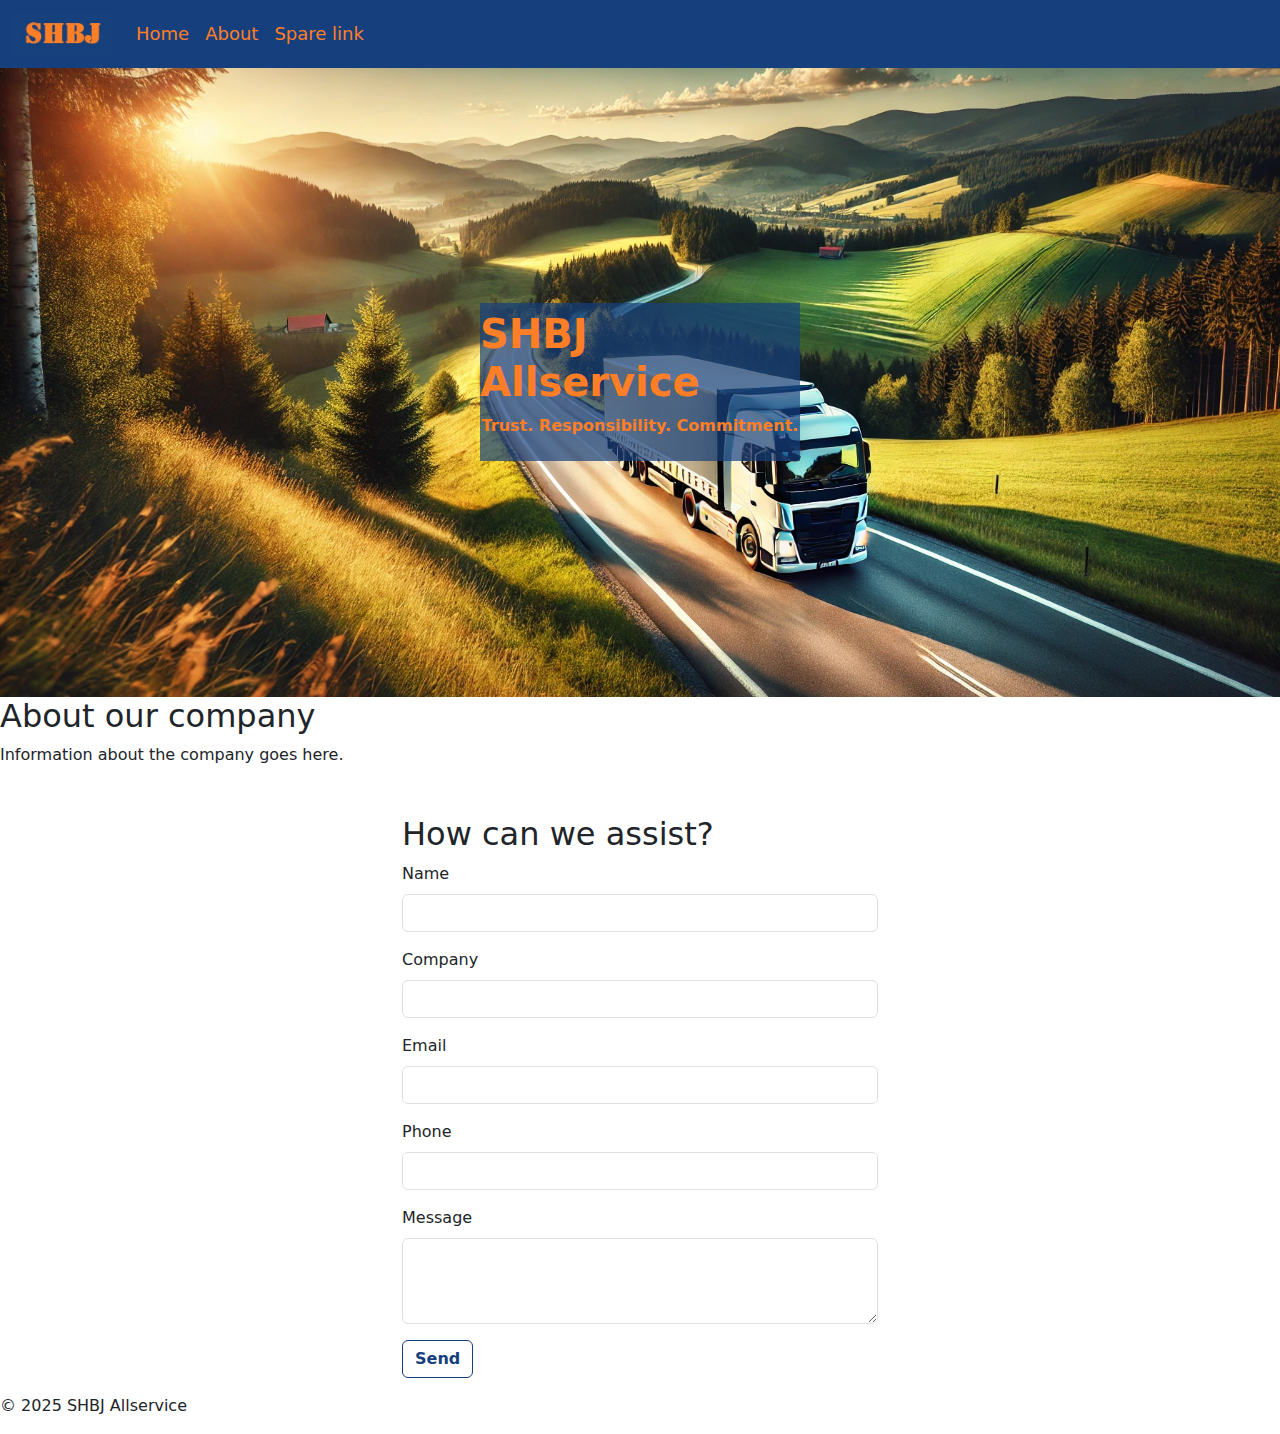
==== index.html @ b032efe3 "add more styling to navbar and make it slightly smaller, try out a background picture for header" ====
<!DOCTYPE html>
<html lang="en">

<head>
    <meta charset="UTF-8">
    <meta name="viewport" content="width=device-width, initial-scale=1.0">
    <title>SHBJs Alltjänst</title>
    <meta name="description" content="SHBJ Allservice, provides staffing solutions for your business">

    <!-- Custom favicon from favicon.io-->
    <link rel="apple-touch-icon" sizes="180x180" href="assets/images/apple-touch-icon.png">
    <link rel="icon" type="image/png" sizes="32x32" href="/assets/images/favicon-32x32.png">
    <link rel="icon" type="image/png" sizes="16x16" href="/assets/images/favicon-16x16.png">

    <!--Bootstrap link-->
    <link href="https://cdn.jsdelivr.net/npm/bootstrap@5.3.3/dist/css/bootstrap.min.css" rel="stylesheet"
        integrity="sha384-QWTKZyjpPEjISv5WaRU9OFeRpok6YctnYmDr5pNlyT2bRjXh0JMhjY6hW+ALEwIH" crossorigin="anonymous">

    <!--Stylesheet link-->
    <link rel="stylesheet" href="assets/css/style.css">
</head>

<body>
    <!--Page navigation-->
    <nav class="navbar navbar-expand-lg fixed-top">
        <div class="container-fluid">
            <a class="navbar-brand" href="index.html"><img src="assets/images/navbar-logo.jpg" alt="SHBJ logo" class="logo"></a>
            <button class="navbar-toggler" type="button" data-bs-toggle="collapse"
                data-bs-target="#navbarSupportedContent" aria-controls="navbarSupportedContent" aria-expanded="false"
                aria-label="Toggle navigation">
                <span class="navbar-toggler-icon"></span>
            </button>
            <div class="collapse navbar-collapse" id="navbarSupportedContent">
                <ul class="navbar-nav me-auto mb-2 mb-lg-0">
                    <li class="nav-item">
                        <a class="nav-link" href="#">Home</a>
                    </li>
                    <li class="nav-item">
                        <a class="nav-link" href="#about">About</a>
                    </li>
                    <li class="nav-item">
                        <a class="nav-link" href="#">Spare link</a>
                    </li>
                </ul>
            </div>
        </div>
    </nav>

    <!--Header-->
    <header>
        <div class="header">
            <!-- Name and slogan -->
            <h1>SHBJ Allservice</h1>
            <p>Trust. Responsibility. Commitment.</p> 
        </div>
    </header>
    <main>
        <section id="about">
            <h2>About our company</h2>
            <p>Information about the company goes here.</p>
        </section>
    </main>

    <!-- Formulär -->
    <div class="container mt-5 contact-form">
        <h2>How can we assist?</h2>
        <form id="contactForm">
            <div class="mb-3">
                <label for="name" class="form-label">Name</label>
                <input type="text" class="form-control" id="name" required>
            </div>
            <div class="mb-3">
                <label for="company" class="form-label">Company</label>
                <input type="text" class="form-control" id="company" required>
            </div>
            <div class="mb-3">
                <label for="email" class="form-label">Email</label>
                <input type="email" class="form-control" id="email" required>
            </div>
            <div class="mb-3">
                <label for="phone" class="form-label">Phone</label>
                <input type="number" class="form-control" id="phone" required>
            </div>
            <div class="mb-3">
                <label for="message" class="form-label">Message</label>
                <textarea class="form-control" id="message" rows="3" required></textarea>
            </div>
            <button type="submit" class="btn btn-success">Send</button>
        </form>
    </div>

    <footer>
        <p>&copy; 2025 SHBJ Allservice</p>
    </footer>

    <!-- Bootstrap Modal (Placed before bootstrap javascript to ensure correct function) -->
    <div class="modal fade" id="successModal" tabindex="-1" aria-labelledby="successModalLabel" aria-hidden="true">
        <div class="modal-dialog">
            <div class="modal-content">
                <div class="modal-header">
                    <h5 class="modal-title" id="successModalLabel">Thank you for your message!</h5>
                    <button type="button" class="btn-close" data-bs-dismiss="modal" aria-label="Stäng"></button>
                </div>
                <div class="modal-body">
                    We will get back to you as soon as possible.
                </div>
                <div class="modal-footer">
                    <button type="button" class="btn btn-primary" data-bs-dismiss="modal">Close</button>
                </div>
            </div>
        </div>
    </div>

    <!-- Bootstrap JavaScript-->
    <script src="https://cdn.jsdelivr.net/npm/bootstrap@5.3.3/dist/js/bootstrap.bundle.min.js"
        integrity="sha384-YvpcrYf0tY3lHB60NNkmXc5s9fDVZLESaAA55NDzOxhy9GkcIdslK1eN7N6jIeHz"
        crossorigin="anonymous"></script>

    <!-- Custom JavaScript by a friend (to show modal after the form submit button has been pressed) -->
    <script>
        document.getElementById("contactForm").addEventListener("submit", function (event) {
            event.preventDefault(); // to stop form standard procedure

            // Show Bootstrap-modal
            var successModal = new bootstrap.Modal(document.getElementById('successModal'));
            successModal.show();

            // clear form 
            this.reset();
        });
    </script>

    <!-- JavaScript code to ensure the Bootstrap mobile navbar collapses when navigating to in-page links, taken from the Boardwalk games course material -->
    <script>
        document
            .querySelectorAll(".navbar-collapse .nav-link")
            .forEach((link) => {
                link.addEventListener("click", function (e) {
                    let section = document.querySelector(e.target.getAttribute("href"));
                    if (section) {
                        e.preventDefault(); // Prevent default anchor click behavior
                        let navbarHeight = document.querySelector(".navbar-toggler").offsetHeight;
                        window.scroll({
                            top: section.offsetTop - navbarHeight, // Adjust for navbar height
                            behavior: "smooth",
                        });
                        document
                            .querySelector(".navbar-collapse")
                            .classList.remove("show"); // Collapse navbar
                    }
                });
            });
    </script>


</body>

</html>
---- assets/css/style.css ----
/* Colors to use throughout the project 

rgba(22,64,125,1) Blue
rgba(255,126,38,1) Orange

/* Global styles */

body {
    padding-top: 67px
}

/* Navbar style */

.navbar {
    background-color: rgba(22,64,125, 1);
}

.nav-item a {
    color: rgba(255, 126, 38, 1);
    font-size: large;
}

.navbar .logo {
    width: 100px;
}

button {
    color: rgba(255, 126, 38, 1);
}

/* Header */

header {
    background-image: url(../images/truck-riding-along-road.webp);
    background-size: cover;
    background-position: center;
    background-repeat: no-repeat;
    height:70vh;
    width: 100%;
    display: flex;
    justify-content: center;
    align-items: center;
}

.header {
    background-color: rgba(22,64,125, 0.7);
    min-width: 300px;
    width: 25%;
    height: 25%;
    display:flex;
    justify-content: center;
    align-items: center;
    flex-direction: column;
}

.header h1, .header p {
    color: rgb(255, 126, 38);
    font-weight: bold;
}
 

/* Form styles */

.contact-form {
    max-width: 500px;
    padding-bottom: 1rem;
}

.btn {
    background-color: transparent;
    border-color: rgba(22,64,125,255);
    color: rgba(22,64,125,255);
    font-weight: bold;
}

.btn:hover {
    background-color: rgb(22,64,125);
    color: rgb(255,126,38);
}
/* Footer styles */
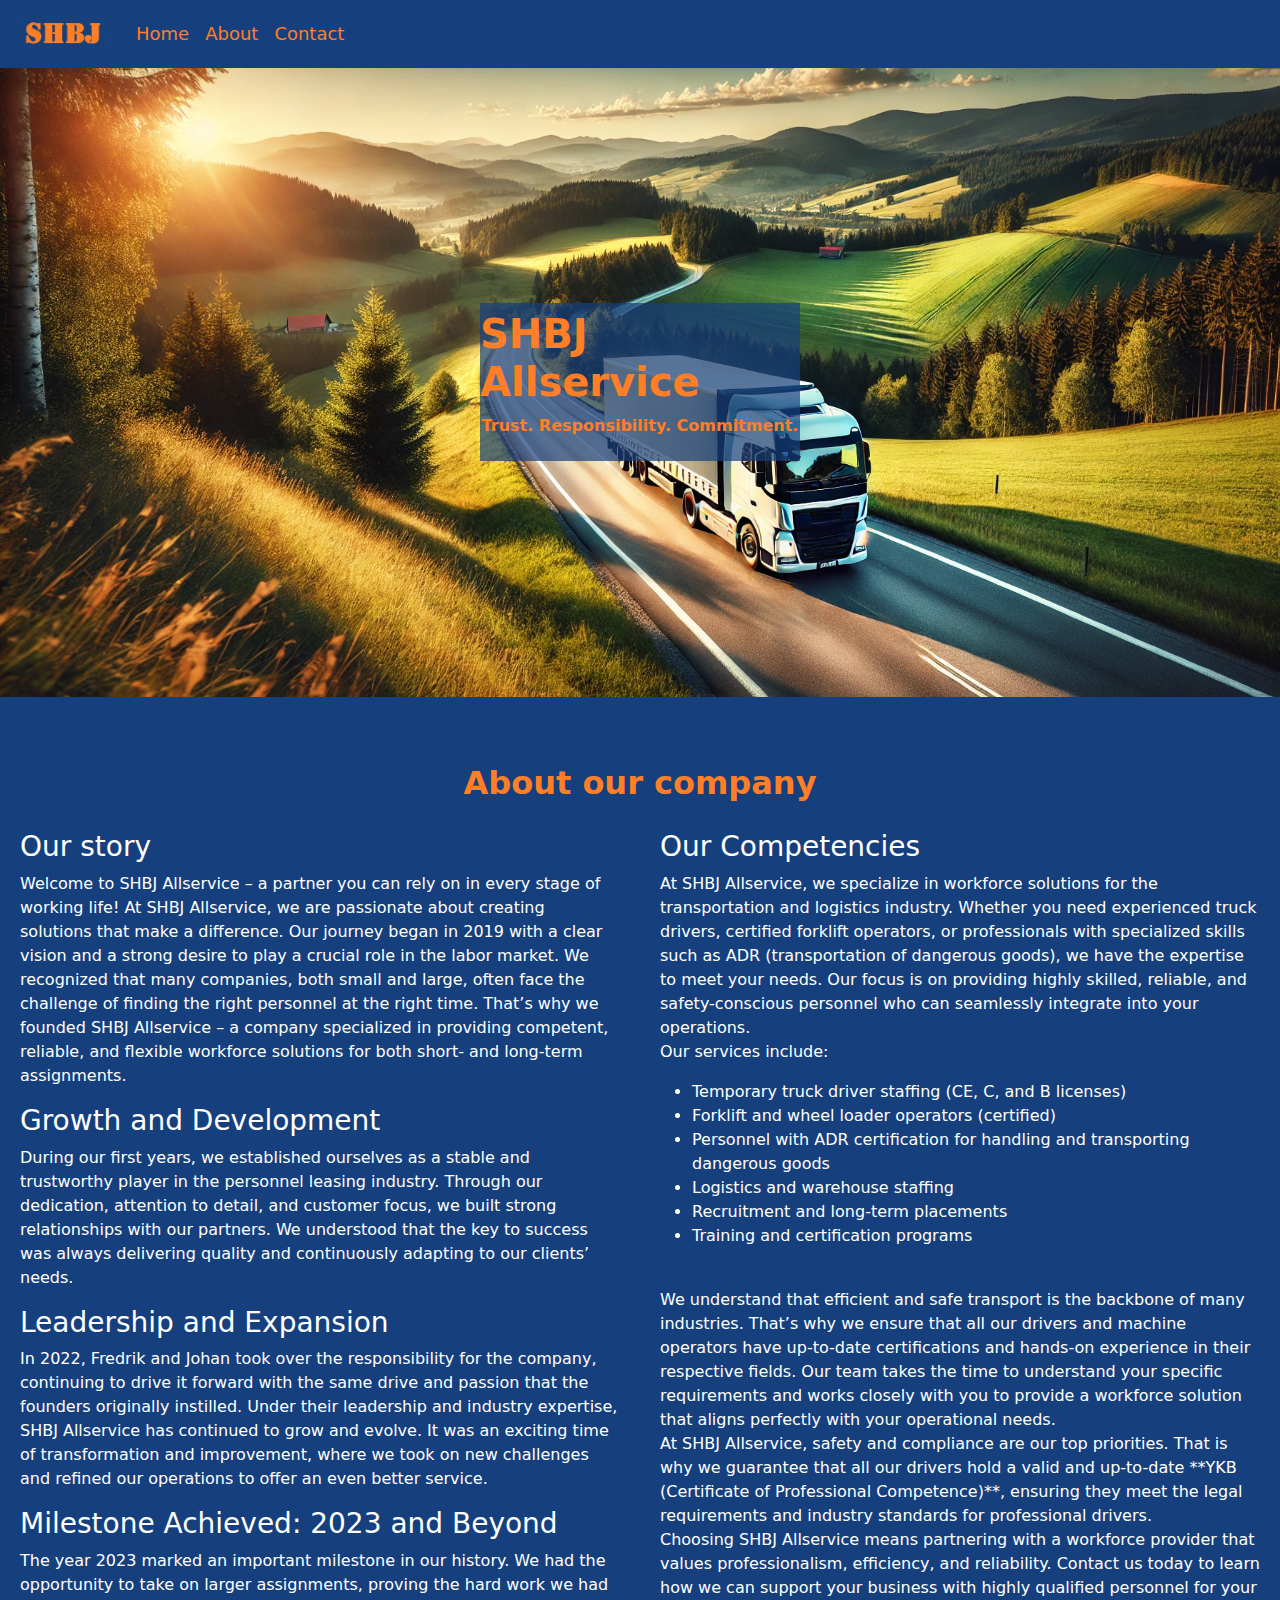
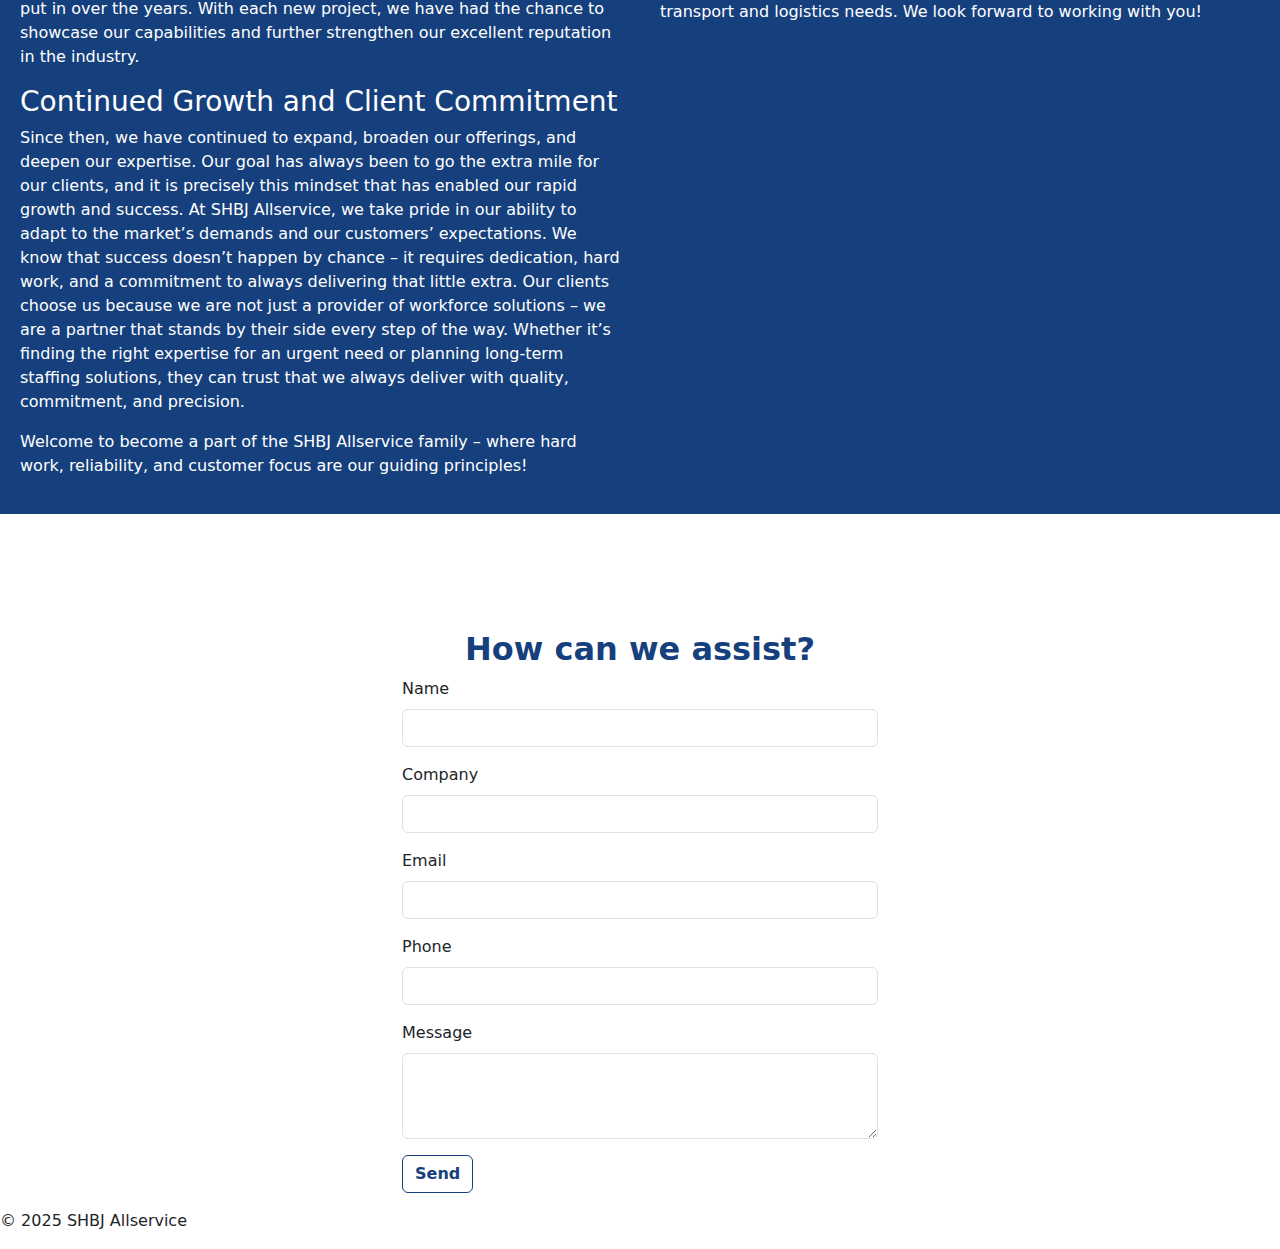
==== commit 5c8bf46d: "Add About-section with Competencies + css styling" ====
--- a/index.html
+++ b/index.html
@@ -4,7 +4,7 @@
 <head>
     <meta charset="UTF-8">
     <meta name="viewport" content="width=device-width, initial-scale=1.0">
-    <title>SHBJs Alltjänst</title>
+    <title>SHBJ Allservice</title>
     <meta name="description" content="SHBJ Allservice, provides staffing solutions for your business">
 
     <!-- Custom favicon from favicon.io-->
@@ -22,9 +22,10 @@
 
 <body>
     <!--Page navigation-->
-    <nav class="navbar navbar-expand-lg fixed-top">
+    <nav class="navbar navbar-expand-lg fixed-top" data-bs-theme="dark">
         <div class="container-fluid">
-            <a class="navbar-brand" href="index.html"><img src="assets/images/navbar-logo.jpg" alt="SHBJ logo" class="logo"></a>
+            <a class="navbar-brand" href="index.html"><img src="assets/images/navbar-logo.jpg" alt="SHBJ logo"
+                    class="logo"></a>
             <button class="navbar-toggler" type="button" data-bs-toggle="collapse"
                 data-bs-target="#navbarSupportedContent" aria-controls="navbarSupportedContent" aria-expanded="false"
                 aria-label="Toggle navigation">
@@ -39,7 +40,7 @@
                         <a class="nav-link" href="#about">About</a>
                     </li>
                     <li class="nav-item">
-                        <a class="nav-link" href="#">Spare link</a>
+                        <a class="nav-link" href="#contact">Contact</a>
                     </li>
                 </ul>
             </div>
@@ -51,44 +52,124 @@
         <div class="header">
             <!-- Name and slogan -->
             <h1>SHBJ Allservice</h1>
-            <p>Trust. Responsibility. Commitment.</p> 
+            <p>Trust. Responsibility. Commitment.</p>
         </div>
     </header>
     <main>
-        <section id="about">
+        <section id="about" class="about-section">
             <h2>About our company</h2>
-            <p>Information about the company goes here.</p>
+            <div class="about-text-box">
+                <h3>Our story</h3>
+                <p>Welcome to SHBJ Allservice – a partner you can rely on in every stage of working life!
+                    At SHBJ Allservice, we are passionate about creating solutions that make a difference. Our journey
+                    began in 2019 with a clear vision and a strong desire to play a crucial role in the labor market. We
+                    recognized that many companies, both small and large, often face the challenge of finding the right
+                    personnel at the right time. That’s why we founded SHBJ Allservice – a company specialized in
+                    providing competent, reliable, and flexible workforce solutions for both short- and long-term
+                    assignments.
+                </p>
+                <h3>Growth and Development</h3>
+                <p>During our first years, we established ourselves as a stable and trustworthy player in the personnel
+                    leasing industry. Through our dedication, attention to detail, and customer focus, we built strong
+                    relationships with our partners. We understood that the key to success was always delivering quality
+                    and continuously adapting to our clients’ needs.
+                </p>
+                <h3>Leadership and Expansion</h3>
+                <p>In 2022, Fredrik and Johan took over the responsibility for the company, continuing to drive it
+                    forward with the same drive and passion that the founders originally instilled. Under their
+                    leadership and industry expertise, SHBJ Allservice has continued to grow and evolve. It was an
+                    exciting time of transformation and improvement, where we took on new challenges and refined our
+                    operations to offer an even better service.
+                </p>
+                <h3>Milestone Achieved: 2023 and Beyond</h3>
+                <p> The year 2023 marked an important milestone in our history. We had the opportunity to take on larger
+                    assignments, proving the hard work we had put in over the years. With each new project, we have had
+                    the chance to showcase our capabilities and further strengthen our excellent reputation in the
+                    industry.
+                </p>
+                <h3>Continued Growth and Client Commitment</h3>
+                <p>Since then, we have continued to expand, broaden our offerings, and deepen our expertise. Our goal
+                    has always been to go the extra mile for our clients, and it is precisely this mindset that has
+                    enabled our rapid growth and success. At SHBJ Allservice, we take pride in our ability to adapt to
+                    the market’s demands and our customers’ expectations. We know that success doesn’t happen by chance
+                    – it requires dedication, hard work, and a commitment to always delivering that little extra.
+                    Our clients choose us because we are not just a provider of workforce solutions – we are a partner
+                    that stands by their side every step of the way. Whether it’s finding the right expertise for an
+                    urgent need or planning long-term staffing solutions, they can trust that we always deliver with
+                    quality, commitment, and precision.
+                </p>
+                <p>Welcome to become a part of the SHBJ Allservice family – where hard work, reliability, and customer
+                    focus are our guiding principles!
+                </p>
+            </div>
+            <div class="competencies-text-box">
+                <h3>Our Competencies</h3>
+                <p>At SHBJ Allservice, we specialize in workforce solutions for the transportation and logistics
+                    industry. Whether you need experienced truck drivers, certified forklift operators, or professionals
+                    with specialized skills such as ADR (transportation of dangerous goods), we have the expertise to
+                    meet your needs. Our focus is on providing highly skilled, reliable, and safety-conscious personnel
+                    who can seamlessly integrate into your operations.
+                    <br>
+                    Our services include:
+                </p>
+                <ul>
+                    <li>Temporary truck driver staffing (CE, C, and B licenses)</li>
+                    <li>Forklift and wheel loader operators (certified)</li>
+                    <li>Personnel with ADR certification for handling and transporting dangerous goods</li>
+                    <li>Logistics and warehouse staffing</li>
+                    <li>Recruitment and long-term placements</li>
+                    <li>Training and certification programs</li>
+                </ul>
+                <br>
+                <p>We understand that efficient and safe transport is the backbone of many industries. That’s why we
+                    ensure
+                    that all our drivers and machine operators have up-to-date certifications and hands-on experience in
+                    their respective fields. Our team takes the time to understand your specific requirements and works
+                    closely with you to provide a workforce solution that aligns perfectly with your operational needs.
+                    <br>
+                    At SHBJ Allservice, safety and compliance are our top priorities. That is why we guarantee that all
+                    our
+                    drivers hold a valid and up-to-date **YKB (Certificate of Professional Competence)**, ensuring they
+                    meet
+                    the legal requirements and industry standards for professional drivers.
+                    <br>
+                    Choosing SHBJ Allservice means partnering with a workforce provider that values professionalism,
+                    efficiency, and reliability. Contact us today to learn how we can support your business with highly
+                    qualified personnel for your transport and logistics needs. We look forward to working with you!
+                </p>
+            </div>
         </section>
     </main>
 
-    <!-- Formulär -->
-    <div class="container mt-5 contact-form">
-        <h2>How can we assist?</h2>
-        <form id="contactForm">
-            <div class="mb-3">
-                <label for="name" class="form-label">Name</label>
-                <input type="text" class="form-control" id="name" required>
-            </div>
-            <div class="mb-3">
-                <label for="company" class="form-label">Company</label>
-                <input type="text" class="form-control" id="company" required>
-            </div>
-            <div class="mb-3">
-                <label for="email" class="form-label">Email</label>
-                <input type="email" class="form-control" id="email" required>
-            </div>
-            <div class="mb-3">
-                <label for="phone" class="form-label">Phone</label>
-                <input type="number" class="form-control" id="phone" required>
-            </div>
-            <div class="mb-3">
-                <label for="message" class="form-label">Message</label>
-                <textarea class="form-control" id="message" rows="3" required></textarea>
-            </div>
-            <button type="submit" class="btn btn-success">Send</button>
-        </form>
-    </div>
-
+    <!-- Contact form -->
+    <section id="contact" class="contact-section">
+        <div class="container mt-5 contact-form">
+            <h2>How can we assist?</h2>
+            <form id="contactForm">
+                <div class="mb-3">
+                    <label for="name" class="form-label">Name</label>
+                    <input type="text" class="form-control" id="name" required>
+                </div>
+                <div class="mb-3">
+                    <label for="company" class="form-label">Company</label>
+                    <input type="text" class="form-control" id="company" required>
+                </div>
+                <div class="mb-3">
+                    <label for="email" class="form-label">Email</label>
+                    <input type="email" class="form-control" id="email" required>
+                </div>
+                <div class="mb-3">
+                    <label for="phone" class="form-label">Phone</label>
+                    <input type="number" class="form-control" id="phone" required>
+                </div>
+                <div class="mb-3">
+                    <label for="message" class="form-label">Message</label>
+                    <textarea class="form-control" id="message" rows="3" required></textarea>
+                </div>
+                <button type="submit" class="btn btn-success">Send</button>
+            </form>
+        </div>
+    </section>
     <footer>
         <p>&copy; 2025 SHBJ Allservice</p>
     </footer>
@@ -116,42 +197,9 @@
         integrity="sha384-YvpcrYf0tY3lHB60NNkmXc5s9fDVZLESaAA55NDzOxhy9GkcIdslK1eN7N6jIeHz"
         crossorigin="anonymous"></script>
 
-    <!-- Custom JavaScript by a friend (to show modal after the form submit button has been pressed) -->
-    <script>
-        document.getElementById("contactForm").addEventListener("submit", function (event) {
-            event.preventDefault(); // to stop form standard procedure
-
-            // Show Bootstrap-modal
-            var successModal = new bootstrap.Modal(document.getElementById('successModal'));
-            successModal.show();
-
-            // clear form 
-            this.reset();
-        });
-    </script>
-
-    <!-- JavaScript code to ensure the Bootstrap mobile navbar collapses when navigating to in-page links, taken from the Boardwalk games course material -->
-    <script>
-        document
-            .querySelectorAll(".navbar-collapse .nav-link")
-            .forEach((link) => {
-                link.addEventListener("click", function (e) {
-                    let section = document.querySelector(e.target.getAttribute("href"));
-                    if (section) {
-                        e.preventDefault(); // Prevent default anchor click behavior
-                        let navbarHeight = document.querySelector(".navbar-toggler").offsetHeight;
-                        window.scroll({
-                            top: section.offsetTop - navbarHeight, // Adjust for navbar height
-                            behavior: "smooth",
-                        });
-                        document
-                            .querySelector(".navbar-collapse")
-                            .classList.remove("show"); // Collapse navbar
-                    }
-                });
-            });
-    </script>
-
+    <!-- Contains custom JavaScript by a friend (to show modal after the form submit button has been pressed)
+     and javascript to collapse navbar after navigating to in-page links, taken from the Boardwalk Games course material -->
+    <script src="script.js"></script>
 
 </body>
 
--- a/assets/css/style.css
+++ b/assets/css/style.css
@@ -22,10 +22,6 @@
 
 .navbar .logo {
     width: 100px;
-}
-
-button {
-    color: rgba(255, 126, 38, 1);
 }
 
 /* Header */
@@ -57,13 +53,52 @@
     color: rgb(255, 126, 38);
     font-weight: bold;
 }
+
+
+/* About section */
+
+.about-section {
+    background-color: rgba(22,64,125, 1);
+    display: flex;
+    justify-content: center;
+    flex-wrap: wrap;
+}
+
+.about-section h2 {
+    color: rgb(255, 126, 38);
+    font-weight: bold;
+    flex: top;
+    text-align: center;
+    width: 100%;
+    padding-top: 67px;
+}
+
+.about-section p, .about-section li, .about-section h3 {
+    color: rgb(255, 255, 255);
+}   
  
+.about-text-box {
+    padding: 20px;
+    width: 50%;
+}
+
+.competencies-text-box {
+    padding: 20px;
+    width: 50%;
+}
 
 /* Form styles */
 
 .contact-form {
     max-width: 500px;
     padding-bottom: 1rem;
+}
+
+.contact-form h2 {
+    color: rgb(22,64,125);
+    font-weight: bold;
+    text-align: center;
+    padding-top: 68px;
 }
 
 .btn {
@@ -77,4 +112,16 @@
     background-color: rgb(22,64,125);
     color: rgb(255,126,38);
 }
-/* Footer styles */+/* Footer styles */
+
+/* Media queries */
+
+@media screen and (max-width: 768px) {
+    .header {
+        width: 50%;
+    }
+
+    .about-text-box, .competencies-text-box {
+        width: 100%;
+    }
+}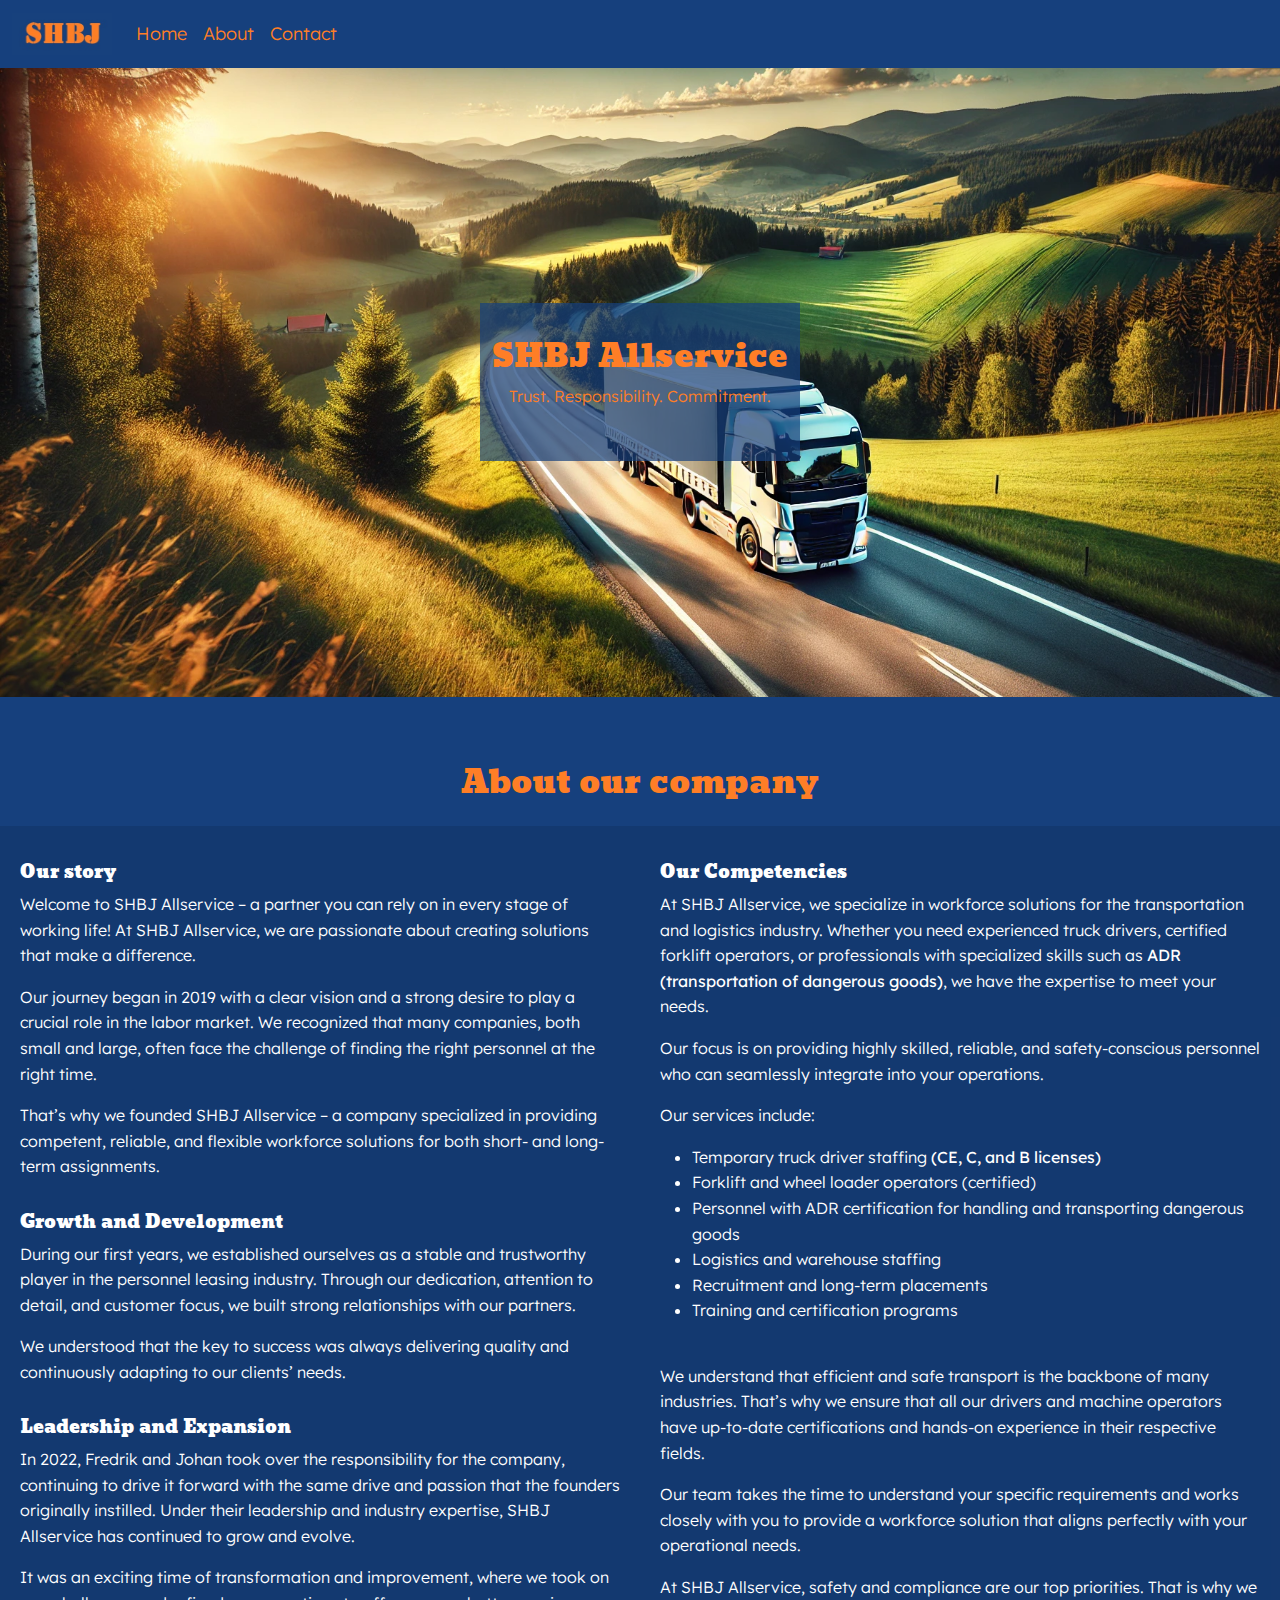
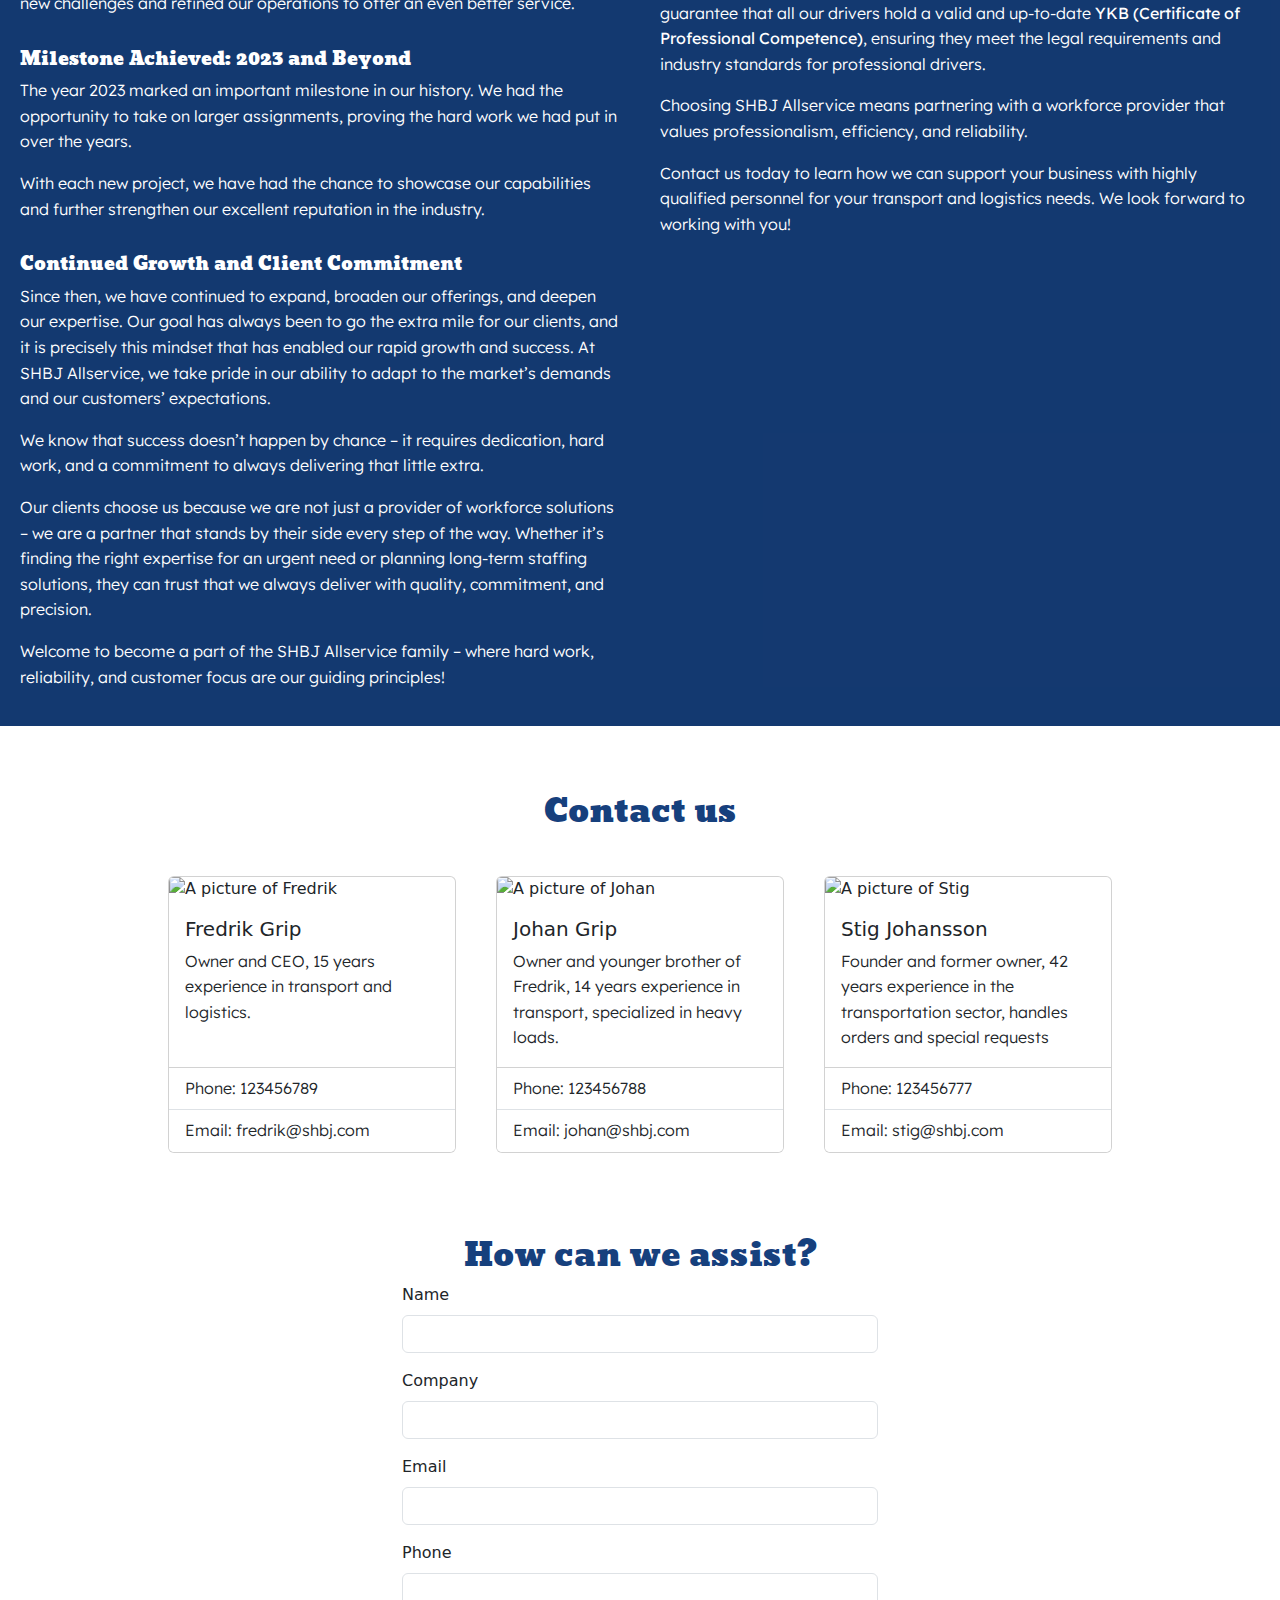
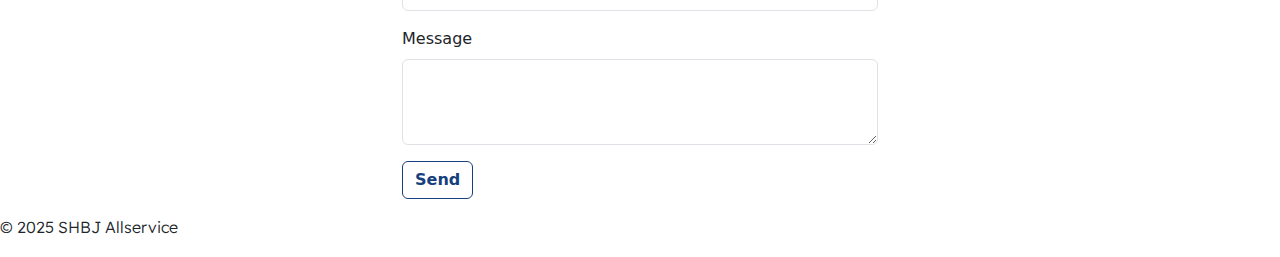
==== commit 67f903ba: "Move script.js to new folder" ====
--- a/index.html
+++ b/index.html
@@ -7,21 +7,21 @@
     <title>SHBJ Allservice</title>
     <meta name="description" content="SHBJ Allservice, provides staffing solutions for your business">
 
-    <!-- Custom favicon from favicon.io-->
+    <!-- Custom favicon from favicon.io -->
     <link rel="apple-touch-icon" sizes="180x180" href="assets/images/apple-touch-icon.png">
     <link rel="icon" type="image/png" sizes="32x32" href="/assets/images/favicon-32x32.png">
     <link rel="icon" type="image/png" sizes="16x16" href="/assets/images/favicon-16x16.png">
 
-    <!--Bootstrap link-->
+    <!-- Bootstrap link -->
     <link href="https://cdn.jsdelivr.net/npm/bootstrap@5.3.3/dist/css/bootstrap.min.css" rel="stylesheet"
         integrity="sha384-QWTKZyjpPEjISv5WaRU9OFeRpok6YctnYmDr5pNlyT2bRjXh0JMhjY6hW+ALEwIH" crossorigin="anonymous">
 
-    <!--Stylesheet link-->
+    <!-- Stylesheet link -->
     <link rel="stylesheet" href="assets/css/style.css">
 </head>
 
 <body>
-    <!--Page navigation-->
+    <!-- Page navigation -->
     <nav class="navbar navbar-expand-lg fixed-top" data-bs-theme="dark">
         <div class="container-fluid">
             <a class="navbar-brand" href="index.html"><img src="assets/images/navbar-logo.jpg" alt="SHBJ logo"
@@ -47,7 +47,7 @@
         </div>
     </nav>
 
-    <!--Header-->
+    <!-- Header -->
     <header>
         <div class="header">
             <!-- Name and slogan -->
@@ -61,29 +61,34 @@
             <div class="about-text-box">
                 <h3>Our story</h3>
                 <p>Welcome to SHBJ Allservice – a partner you can rely on in every stage of working life!
-                    At SHBJ Allservice, we are passionate about creating solutions that make a difference. Our journey
+                    At SHBJ Allservice, we are passionate about creating solutions that make a difference.</p>
+                <p>Our journey
                     began in 2019 with a clear vision and a strong desire to play a crucial role in the labor market. We
                     recognized that many companies, both small and large, often face the challenge of finding the right
-                    personnel at the right time. That’s why we founded SHBJ Allservice – a company specialized in
+                    personnel at the right time.</p>
+                <p>That’s why we founded SHBJ Allservice – a company specialized in
                     providing competent, reliable, and flexible workforce solutions for both short- and long-term
                     assignments.
                 </p>
                 <h3>Growth and Development</h3>
                 <p>During our first years, we established ourselves as a stable and trustworthy player in the personnel
                     leasing industry. Through our dedication, attention to detail, and customer focus, we built strong
-                    relationships with our partners. We understood that the key to success was always delivering quality
+                    relationships with our partners.</p>
+                <p>We understood that the key to success was always delivering quality
                     and continuously adapting to our clients’ needs.
                 </p>
                 <h3>Leadership and Expansion</h3>
                 <p>In 2022, Fredrik and Johan took over the responsibility for the company, continuing to drive it
                     forward with the same drive and passion that the founders originally instilled. Under their
-                    leadership and industry expertise, SHBJ Allservice has continued to grow and evolve. It was an
+                    leadership and industry expertise, SHBJ Allservice has continued to grow and evolve.</p>
+                <p>It was an
                     exciting time of transformation and improvement, where we took on new challenges and refined our
                     operations to offer an even better service.
                 </p>
                 <h3>Milestone Achieved: 2023 and Beyond</h3>
                 <p> The year 2023 marked an important milestone in our history. We had the opportunity to take on larger
-                    assignments, proving the hard work we had put in over the years. With each new project, we have had
+                    assignments, proving the hard work we had put in over the years.</p>
+                <p>With each new project, we have had
                     the chance to showcase our capabilities and further strengthen our excellent reputation in the
                     industry.
                 </p>
@@ -91,9 +96,10 @@
                 <p>Since then, we have continued to expand, broaden our offerings, and deepen our expertise. Our goal
                     has always been to go the extra mile for our clients, and it is precisely this mindset that has
                     enabled our rapid growth and success. At SHBJ Allservice, we take pride in our ability to adapt to
-                    the market’s demands and our customers’ expectations. We know that success doesn’t happen by chance
-                    – it requires dedication, hard work, and a commitment to always delivering that little extra.
-                    Our clients choose us because we are not just a provider of workforce solutions – we are a partner
+                    the market’s demands and our customers’ expectations.</p>
+                <p>We know that success doesn’t happen by chance
+                    – it requires dedication, hard work, and a commitment to always delivering that little extra.</p>
+                <p>Our clients choose us because we are not just a provider of workforce solutions – we are a partner
                     that stands by their side every step of the way. Whether it’s finding the right expertise for an
                     urgent need or planning long-term staffing solutions, they can trust that we always deliver with
                     quality, commitment, and precision.
@@ -106,14 +112,16 @@
                 <h3>Our Competencies</h3>
                 <p>At SHBJ Allservice, we specialize in workforce solutions for the transportation and logistics
                     industry. Whether you need experienced truck drivers, certified forklift operators, or professionals
-                    with specialized skills such as ADR (transportation of dangerous goods), we have the expertise to
-                    meet your needs. Our focus is on providing highly skilled, reliable, and safety-conscious personnel
+                    with specialized skills such as <strong>ADR (transportation of dangerous goods)</strong>, we have
+                    the expertise to
+                    meet your needs.</p>
+                <p>Our focus is on providing highly skilled, reliable, and safety-conscious personnel
                     who can seamlessly integrate into your operations.
-                    <br>
-                    Our services include:
+                </p>
+                <p>Our services include:
                 </p>
                 <ul>
-                    <li>Temporary truck driver staffing (CE, C, and B licenses)</li>
+                    <li>Temporary truck driver staffing <strong>(CE, C, and B licenses)</strong></li>
                     <li>Forklift and wheel loader operators (certified)</li>
                     <li>Personnel with ADR certification for handling and transporting dangerous goods</li>
                     <li>Logistics and warehouse staffing</li>
@@ -124,17 +132,17 @@
                 <p>We understand that efficient and safe transport is the backbone of many industries. That’s why we
                     ensure
                     that all our drivers and machine operators have up-to-date certifications and hands-on experience in
-                    their respective fields. Our team takes the time to understand your specific requirements and works
-                    closely with you to provide a workforce solution that aligns perfectly with your operational needs.
-                    <br>
-                    At SHBJ Allservice, safety and compliance are our top priorities. That is why we guarantee that all
+                    their respective fields.</p><p>Our team takes the time to understand your specific requirements and works
+                    closely with you to provide a workforce solution that aligns perfectly with your operational needs.</p>
+                    <p>At SHBJ Allservice, safety and compliance are our top priorities. That is why we guarantee that all
                     our
-                    drivers hold a valid and up-to-date **YKB (Certificate of Professional Competence)**, ensuring they
+                    drivers hold a valid and up-to-date <strong>YKB (Certificate of Professional Competence)</strong>,
+                    ensuring they
                     meet
-                    the legal requirements and industry standards for professional drivers.
-                    <br>
+                    the legal requirements and industry standards for professional drivers.</p>
+                    <p>
                     Choosing SHBJ Allservice means partnering with a workforce provider that values professionalism,
-                    efficiency, and reliability. Contact us today to learn how we can support your business with highly
+                    efficiency, and reliability.</p><p>Contact us today to learn how we can support your business with highly
                     qualified personnel for your transport and logistics needs. We look forward to working with you!
                 </p>
             </div>
@@ -143,6 +151,44 @@
 
     <!-- Contact form -->
     <section id="contact" class="contact-section">
+        <div class="contact-cards">
+            <h2>Contact us</h2>
+            <div class="card" style="width: 18rem;">
+                <img src="assets/images/older-brother.jpeg" class="card-img-top" alt="A picture of Fredrik">
+                <div class="card-body">
+                    <h5 class="card-title">Fredrik Grip</h5>
+                    <p class="card-text">Owner and CEO, 15 years experience in transport and logistics.</p>
+                </div>
+                <ul class="list-group list-group-flush">
+                    <li class="list-group-item">Phone: 123456789</li>
+                    <li class="list-group-item">Email: fredrik@shbj.com</li>
+                </ul>
+            </div>
+            <div class="card" style="width: 18rem;">
+                <img src="assets/images/younger-brother.jpeg" class="card-img-top" alt="A picture of Johan">
+                <div class="card-body">
+                    <h5 class="card-title">Johan Grip</h5>
+                    <p class="card-text">Owner and younger brother of Fredrik, 14 years experience in transport,
+                        specialized in heavy loads.</p>
+                </div>
+                <ul class="list-group list-group-flush">
+                    <li class="list-group-item">Phone: 123456788</li>
+                    <li class="list-group-item">Email: johan@shbj.com</li>
+                </ul>
+            </div>
+            <div class="card" style="width: 18rem;">
+                <img src="assets/images/old-man.jpeg" class="card-img-top" alt="A picture of Stig">
+                <div class="card-body">
+                    <h5 class="card-title">Stig Johansson</h5>
+                    <p class="card-text">Founder and former owner, 42 years experience in the transportation sector,
+                        handles orders and special requests</p>
+                </div>
+                <ul class="list-group list-group-flush">
+                    <li class="list-group-item">Phone: 123456777</li>
+                    <li class="list-group-item">Email: stig@shbj.com</li>
+                </ul>
+            </div>
+        </div>
         <div class="container mt-5 contact-form">
             <h2>How can we assist?</h2>
             <form id="contactForm">
@@ -199,7 +245,7 @@
 
     <!-- Contains custom JavaScript by a friend (to show modal after the form submit button has been pressed)
      and javascript to collapse navbar after navigating to in-page links, taken from the Boardwalk Games course material -->
-    <script src="script.js"></script>
+    <script src="assets/script/script.js"></script>
 
 </body>
 
--- a/assets/css/style.css
+++ b/assets/css/style.css
@@ -4,6 +4,24 @@
 rgba(255,126,38,1) Orange
 
 /* Global styles */
+
+@import url('https://fonts.googleapis.com/css2?family=Angkor&family=Lexend:wght@100..900&display=swap');
+
+h1, h2, h3 {
+    font-family: "Angkor", serif;
+    font-weight: 400;
+    font-style: normal;
+    font-size: xx-large;
+}
+
+p, li {
+    font-family: "Lexend", sans-serif;
+    font-weight: 300;
+    font-style: normal;
+    font-size: normal;
+    line-height: 1.6;
+}
+  
 
 body {
     padding-top: 67px
@@ -51,7 +69,6 @@
 
 .header h1, .header p {
     color: rgb(255, 126, 38);
-    font-weight: bold;
 }
 
 
@@ -66,7 +83,6 @@
 
 .about-section h2 {
     color: rgb(255, 126, 38);
-    font-weight: bold;
     flex: top;
     text-align: center;
     width: 100%;
@@ -75,16 +91,46 @@
 
 .about-section p, .about-section li, .about-section h3 {
     color: rgb(255, 255, 255);
-}   
+}
+
+.about-section h3 {
+    font-size: large;
+    padding-top: 1rem;
+}
  
 .about-text-box {
     padding: 20px;
     width: 50%;
+    background-color: rgba(0, 0, 0, 0.1);
+    margin-top: 1rem;
 }
 
 .competencies-text-box {
     padding: 20px;
     width: 50%;
+    background-color: rgba(0, 0, 0, 0.1);
+    margin-top: 1rem;
+}
+
+/* Contact Cards */
+
+.contact-cards {
+    display: flex;
+    justify-content: center;
+    flex-wrap: wrap;
+    padding-top: 67px;
+    padding-bottom: 1rem;
+}
+
+.contact-cards h2 {
+    color: rgb(22,64,125);
+    text-align: center;
+    width: 100%;
+    padding-bottom: 1rem;
+}
+
+.card {
+    margin: 20px;
 }
 
 /* Form styles */
@@ -96,9 +142,7 @@
 
 .contact-form h2 {
     color: rgb(22,64,125);
-    font-weight: bold;
     text-align: center;
-    padding-top: 68px;
 }
 
 .btn {
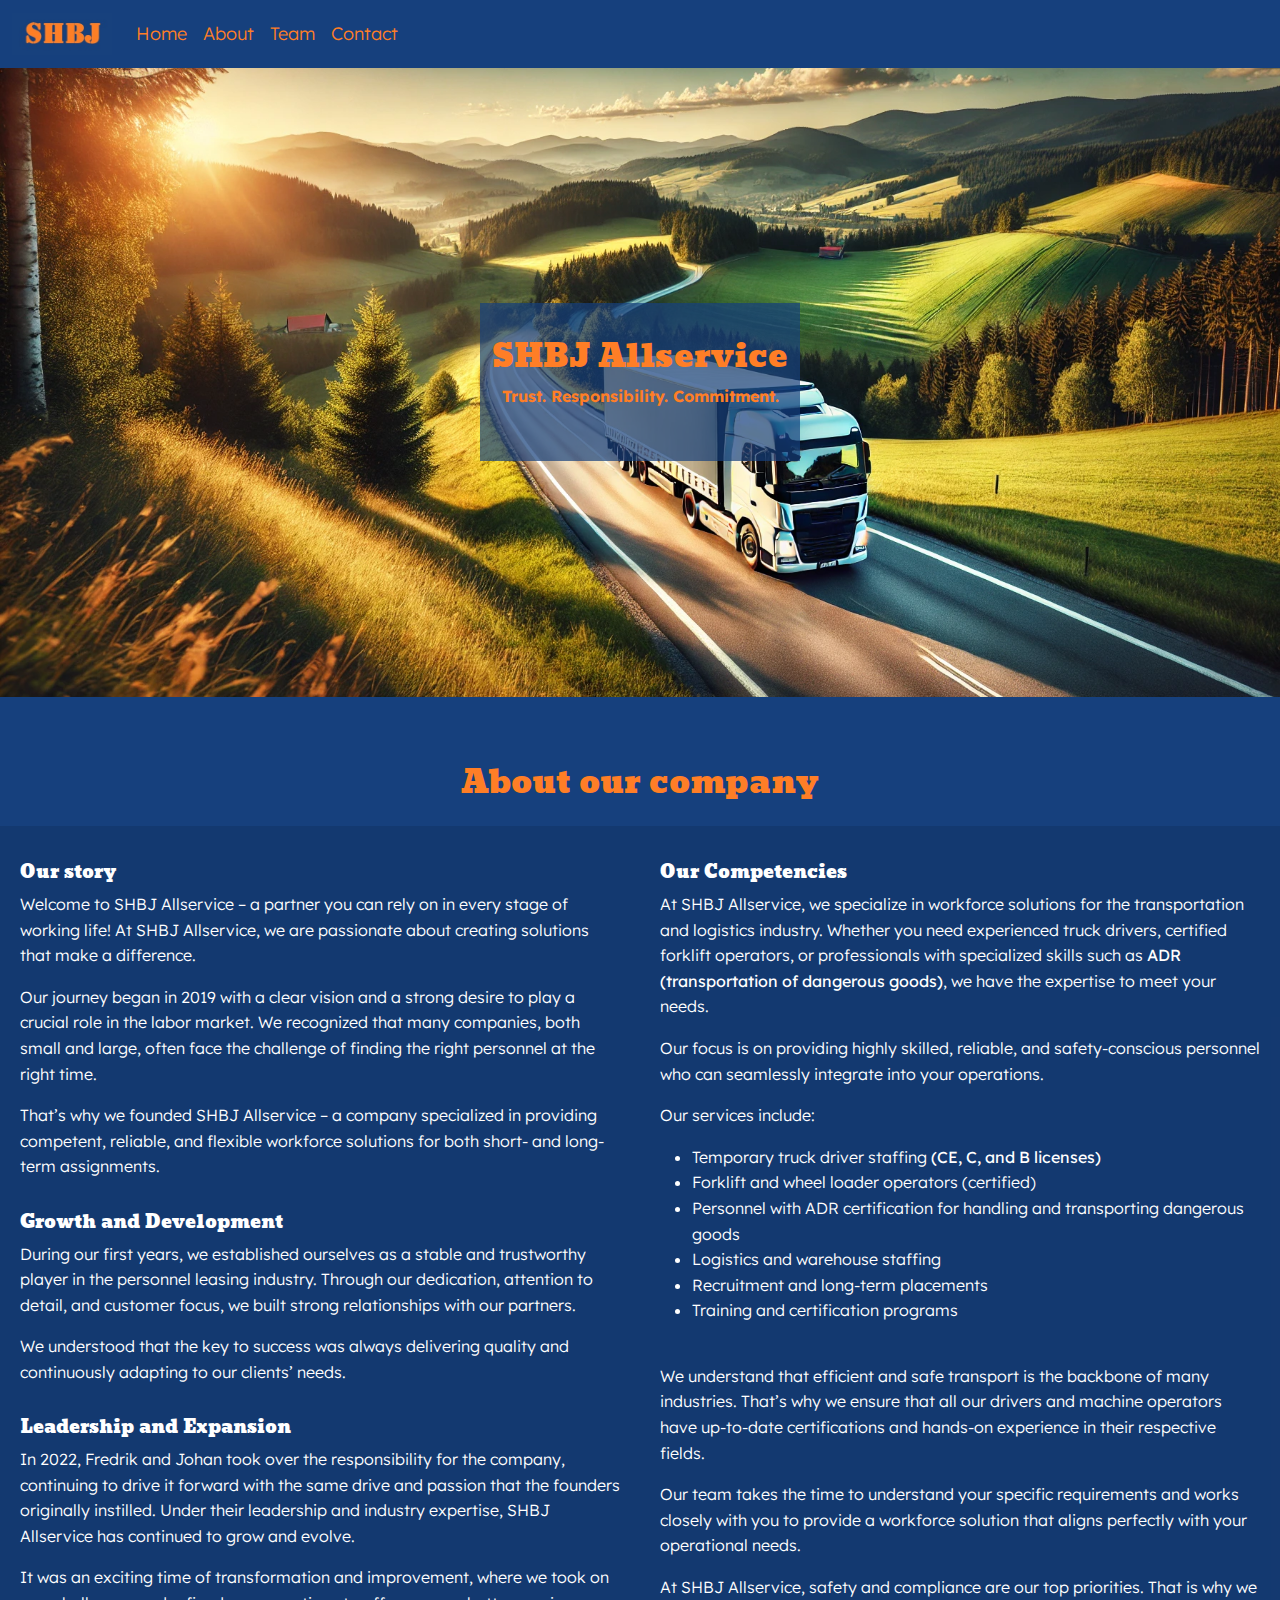
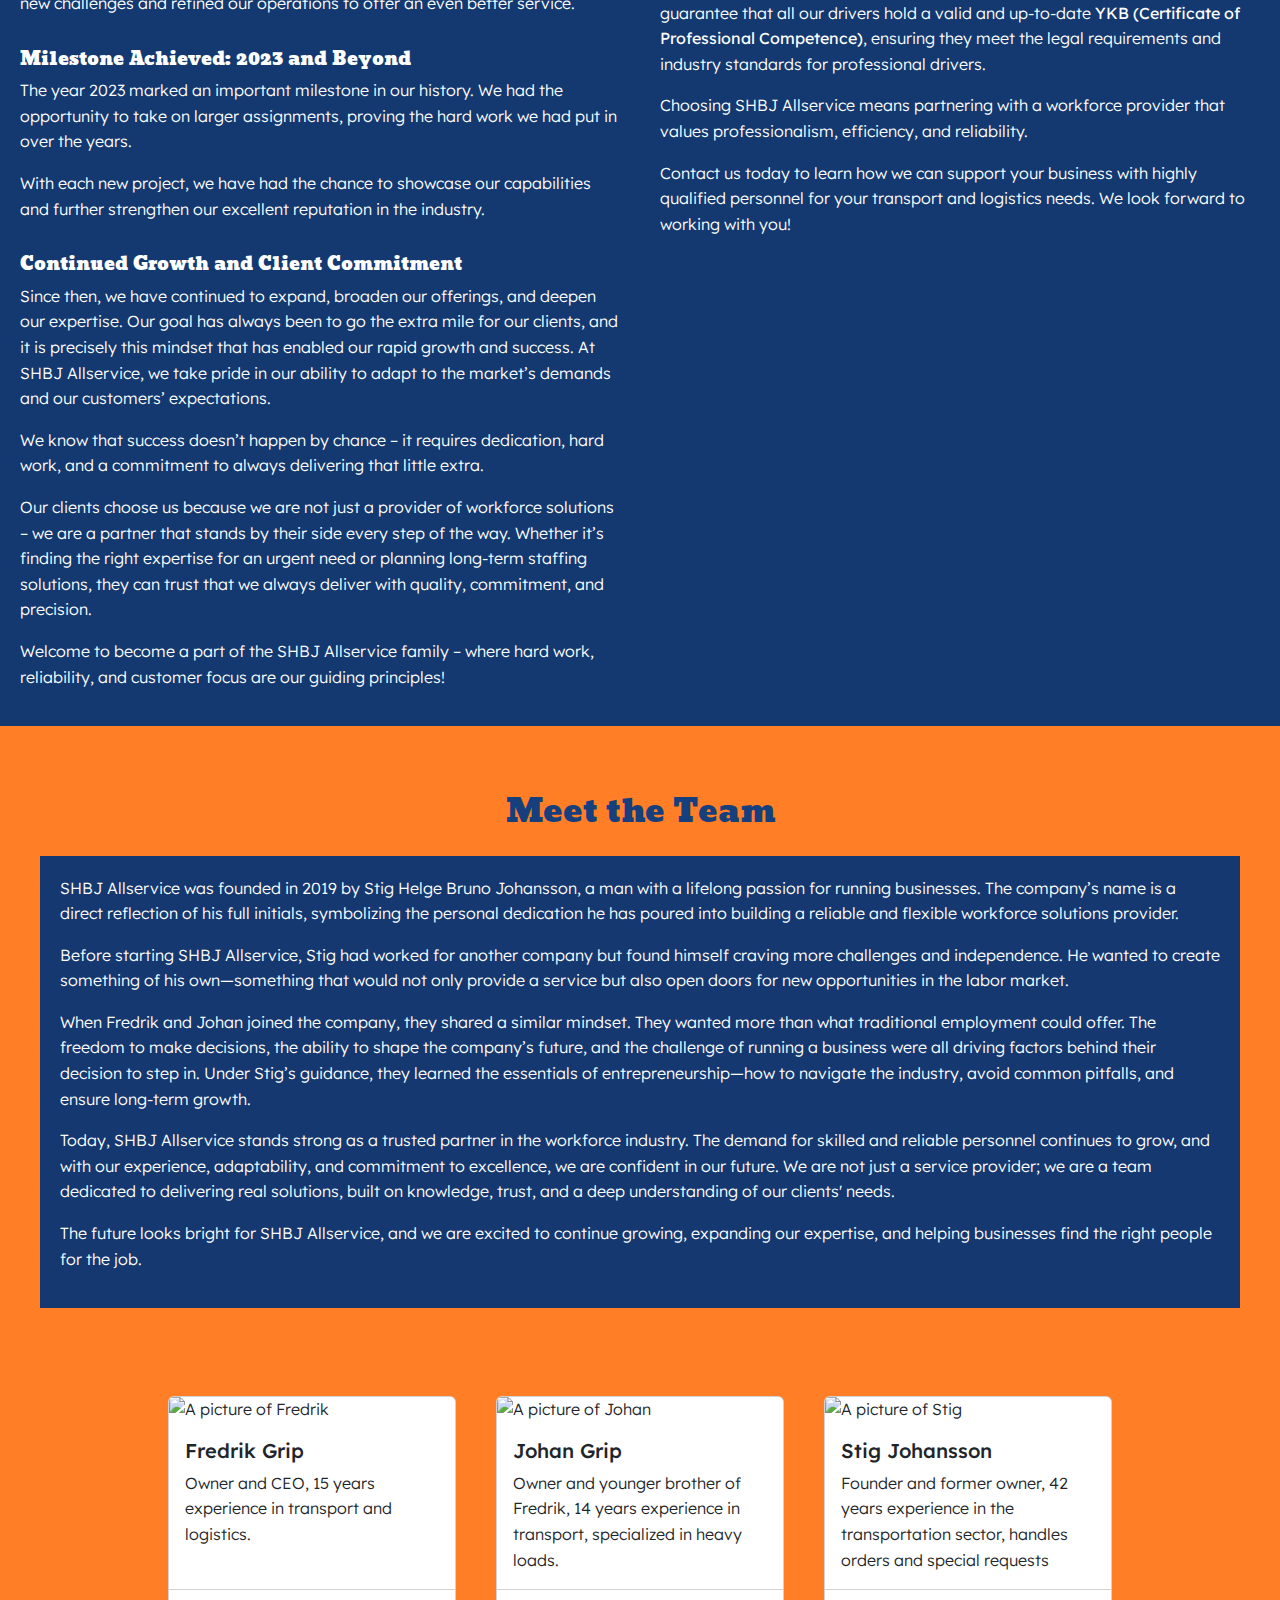
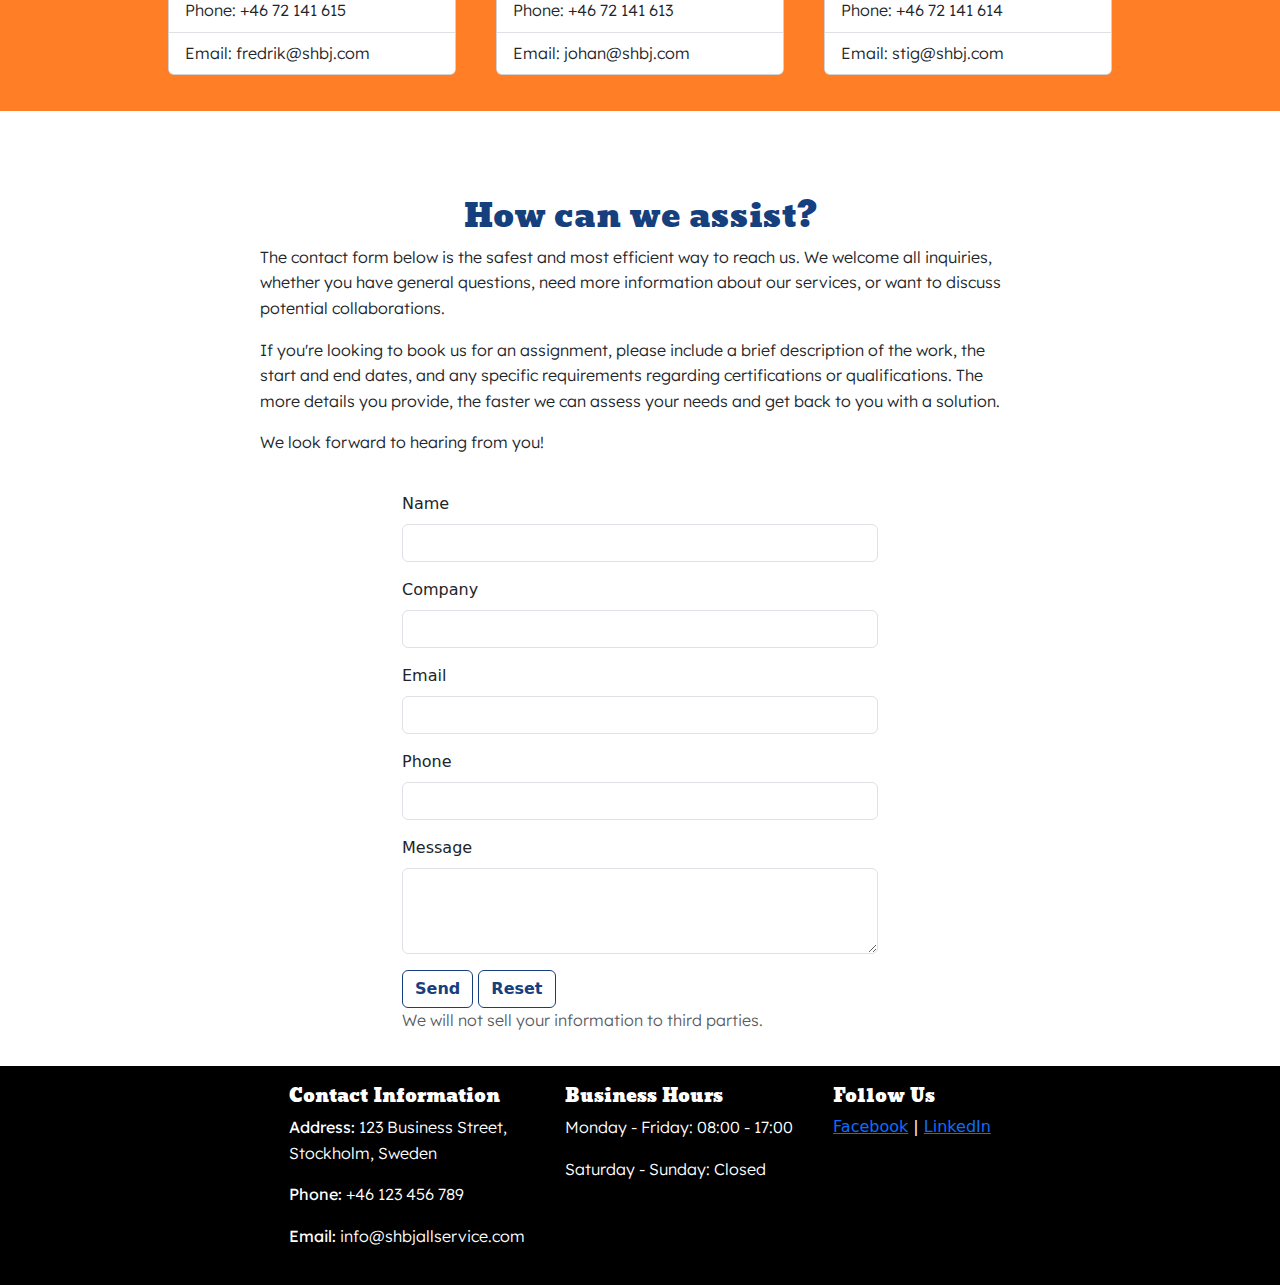
==== commit 4b183509: "Add contact section with footer around form" ====
--- a/index.html
+++ b/index.html
@@ -40,6 +40,9 @@
                         <a class="nav-link" href="#about">About</a>
                     </li>
                     <li class="nav-item">
+                        <a class="nav-link" href="#team">Team</a>
+                    </li>
+                    <li class="nav-item">
                         <a class="nav-link" href="#contact">Contact</a>
                     </li>
                 </ul>
@@ -132,27 +135,56 @@
                 <p>We understand that efficient and safe transport is the backbone of many industries. That’s why we
                     ensure
                     that all our drivers and machine operators have up-to-date certifications and hands-on experience in
-                    their respective fields.</p><p>Our team takes the time to understand your specific requirements and works
-                    closely with you to provide a workforce solution that aligns perfectly with your operational needs.</p>
-                    <p>At SHBJ Allservice, safety and compliance are our top priorities. That is why we guarantee that all
+                    their respective fields.</p>
+                <p>Our team takes the time to understand your specific requirements and works
+                    closely with you to provide a workforce solution that aligns perfectly with your operational needs.
+                </p>
+                <p>At SHBJ Allservice, safety and compliance are our top priorities. That is why we guarantee that all
                     our
                     drivers hold a valid and up-to-date <strong>YKB (Certificate of Professional Competence)</strong>,
                     ensuring they
                     meet
                     the legal requirements and industry standards for professional drivers.</p>
-                    <p>
+                <p>
                     Choosing SHBJ Allservice means partnering with a workforce provider that values professionalism,
-                    efficiency, and reliability.</p><p>Contact us today to learn how we can support your business with highly
+                    efficiency, and reliability.</p>
+                <p>Contact us today to learn how we can support your business with highly
                     qualified personnel for your transport and logistics needs. We look forward to working with you!
                 </p>
             </div>
         </section>
     </main>
 
-    <!-- Contact form -->
-    <section id="contact" class="contact-section">
-        <div class="contact-cards">
-            <h2>Contact us</h2>
+    <!-- Team Section -->
+    <section id="team" class="team-section">
+        <h2>Meet the Team</h2>
+        <div class="team-text">
+            <p>SHBJ Allservice was founded in 2019 by Stig Helge Bruno Johansson, a man with a lifelong passion for
+                running businesses. The company’s name is a direct reflection of his full initials, symbolizing the
+                personal dedication he has poured into building a reliable and flexible workforce solutions
+                provider.</p>
+
+            <p>Before starting SHBJ Allservice, Stig had worked for another company but found himself craving more
+                challenges and independence. He wanted to create something of his own—something that would not only
+                provide a service but also open doors for new opportunities in the labor market.</p>
+
+            <p>When Fredrik and Johan joined the company, they shared a similar mindset. They wanted more than what
+                traditional employment could offer. The freedom to make decisions, the ability to shape the
+                company’s future, and the challenge of running a business were all driving factors behind their
+                decision to step in. Under Stig’s guidance, they learned the essentials of entrepreneurship—how to
+                navigate the industry, avoid common pitfalls, and ensure long-term growth.</p>
+
+            <p>Today, SHBJ Allservice stands strong as a trusted partner in the workforce industry. The demand for
+                skilled and reliable personnel continues to grow, and with our experience, adaptability, and
+                commitment to excellence, we are confident in our future. We are not just a service provider; we are
+                a team dedicated to delivering real solutions, built on knowledge, trust, and a deep understanding
+                of our clients' needs.</p>
+
+            <p>The future looks bright for SHBJ Allservice, and we are excited to continue growing, expanding our
+                expertise, and helping businesses find the right people for the job.</p>
+
+        </div>
+        <div class="team-cards">
             <div class="card" style="width: 18rem;">
                 <img src="assets/images/older-brother.jpeg" class="card-img-top" alt="A picture of Fredrik">
                 <div class="card-body">
@@ -160,7 +192,7 @@
                     <p class="card-text">Owner and CEO, 15 years experience in transport and logistics.</p>
                 </div>
                 <ul class="list-group list-group-flush">
-                    <li class="list-group-item">Phone: 123456789</li>
+                    <li class="list-group-item">Phone: +46 72 141 615</li>
                     <li class="list-group-item">Email: fredrik@shbj.com</li>
                 </ul>
             </div>
@@ -172,7 +204,7 @@
                         specialized in heavy loads.</p>
                 </div>
                 <ul class="list-group list-group-flush">
-                    <li class="list-group-item">Phone: 123456788</li>
+                    <li class="list-group-item">Phone: +46 72 141 613</li>
                     <li class="list-group-item">Email: johan@shbj.com</li>
                 </ul>
             </div>
@@ -184,13 +216,28 @@
                         handles orders and special requests</p>
                 </div>
                 <ul class="list-group list-group-flush">
-                    <li class="list-group-item">Phone: 123456777</li>
+                    <li class="list-group-item">Phone: +46 72 141 614</li>
                     <li class="list-group-item">Email: stig@shbj.com</li>
                 </ul>
             </div>
         </div>
-        <div class="container mt-5 contact-form">
+    </section>
+    <!-- Contact Section -->
+    <section id="contact" class="contact-section">
+        <div class="contact-text-box">
             <h2>How can we assist?</h2>
+            <p>
+                The contact form below is the safest and most efficient way to reach us. We welcome all inquiries,
+                whether you have general questions, need more information about our services, or want to discuss
+                potential collaborations.</p>
+
+            <p>If you're looking to book us for an assignment, please include a brief description of the work, the
+                start and end dates, and any specific requirements regarding certifications or qualifications. The more
+                details you provide, the faster we can assess your needs and get back to you with a solution.</p>
+
+            <p>We look forward to hearing from you!</p>
+        </div>
+        <div class="container contact-form">
             <form id="contactForm">
                 <div class="mb-3">
                     <label for="name" class="form-label">Name</label>
@@ -213,11 +260,30 @@
                     <textarea class="form-control" id="message" rows="3" required></textarea>
                 </div>
                 <button type="submit" class="btn btn-success">Send</button>
+                <button type="reset" class="btn btn-success">Reset</button>
+                <br>
+                <p class="text-muted">We will not sell your information to third parties.</p>
             </form>
         </div>
     </section>
-    <footer>
-        <p>&copy; 2025 SHBJ Allservice</p>
+    <footer class="footer">
+        <div class="footer-info">
+            <h3>Contact Information</h3>
+            <p><strong>Address:</strong> 123 Business Street,<br>Stockholm, Sweden</p>
+            <p><strong>Phone:</strong> +46 123 456 789</p>
+            <p><strong>Email:</strong> info@shbjallservice.com</p>
+        </div>
+        <div class="footer-hours">
+            <h3>Business Hours</h3>
+            <p>Monday - Friday: 08:00 - 17:00</p>
+            <p>Saturday - Sunday: Closed</p>
+        </div>
+
+        <div class="footer-social">
+            <h3>Follow Us</h3>
+            <a href="https://www.facebook.com/" target="_blank" rel="nofollow">Facebook</a> |
+            <a href="https://www.linkedin.com/" target="_blank" rel="nofollow">LinkedIn</a>
+        </div>
     </footer>
 
     <!-- Bootstrap Modal (Placed before bootstrap javascript to ensure correct function) -->
--- a/assets/css/style.css
+++ b/assets/css/style.css
@@ -7,18 +7,32 @@
 
 @import url('https://fonts.googleapis.com/css2?family=Angkor&family=Lexend:wght@100..900&display=swap');
 
-h1, h2, h3 {
+h1 {
     font-family: "Angkor", serif;
     font-weight: 400;
     font-style: normal;
     font-size: xx-large;
 }
 
-p, li {
+h2 {
+    font-family: "Angkor", serif;
+    font-weight: 300;
+    font-style: normal;
+    font-size: xx-large;
+}
+
+h3 {
+    font-family: "Angkor", serif;
+    font-weight: 300;
+    font-style: normal;
+    font-size: large;
+}
+
+p, li, .card {
     font-family: "Lexend", sans-serif;
     font-weight: 300;
     font-style: normal;
-    font-size: normal;
+    font-size: medium;
     line-height: 1.6;
 }
   
@@ -71,6 +85,10 @@
     color: rgb(255, 126, 38);
 }
 
+.header p {
+    font-weight: bold;
+}
+
 
 /* About section */
 
@@ -83,7 +101,6 @@
 
 .about-section h2 {
     color: rgb(255, 126, 38);
-    flex: top;
     text-align: center;
     width: 100%;
     padding-top: 67px;
@@ -112,17 +129,34 @@
     margin-top: 1rem;
 }
 
-/* Contact Cards */
-
-.contact-cards {
-    display: flex;
-    justify-content: center;
-    flex-wrap: wrap;
+/* Team Section */
+
+.team-section {
+    background-color: rgb(255,126,38);
+    display: flex;
+    justify-content: center;
+    flex-wrap: wrap;
+    min-height: 100vh;
     padding-top: 67px;
+}
+
+.team-text {
+    padding: 20px;
+    max-width: 1200px;
+    background-color: rgba(21,56,112,1);
+    color: rgb(255, 255, 255);
+    margin: 0 25px 0 25px;
+}
+
+.team-cards {
+    display: flex;
+    justify-content: center;
+    flex-wrap: wrap;
+    padding-top: 68px;
     padding-bottom: 1rem;
 }
 
-.contact-cards h2 {
+.team-section h2 {
     color: rgb(22,64,125);
     text-align: center;
     width: 100%;
@@ -133,22 +167,36 @@
     margin: 20px;
 }
 
-/* Form styles */
+/* Contact styles */
+
+.contact-section {
+    display: flex;
+    justify-content: center;
+    flex-direction: column;
+    align-items: center;
+    min-height: 100vh;
+    padding-top: 67px;
+}
+
+.contact-text-box h2 {
+    color: rgb(22,64,125);
+    text-align: center;
+}
+
+.contact-text-box {
+    padding: 20px;  
+    max-width: 800px;
+}
 
 .contact-form {
     max-width: 500px;
     padding-bottom: 1rem;
 }
 
-.contact-form h2 {
-    color: rgb(22,64,125);
-    text-align: center;
-}
-
 .btn {
     background-color: transparent;
-    border-color: rgba(22,64,125,255);
-    color: rgba(22,64,125,255);
+    border-color: rgba(22,64,125,1);
+    color: rgba(22,64,125,1);
     font-weight: bold;
 }
 
@@ -157,6 +205,19 @@
     color: rgb(255,126,38);
 }
 /* Footer styles */
+
+.footer {
+    background-color: rgb(0, 0, 0);
+    color: rgb(255, 255, 255);
+    display: flex;
+    flex-wrap: wrap;
+    width: 100%;
+    justify-content: center;
+}
+
+.footer-info, .footer-hours, .footer-social {
+    margin: 20px ;
+}
 
 /* Media queries */
 
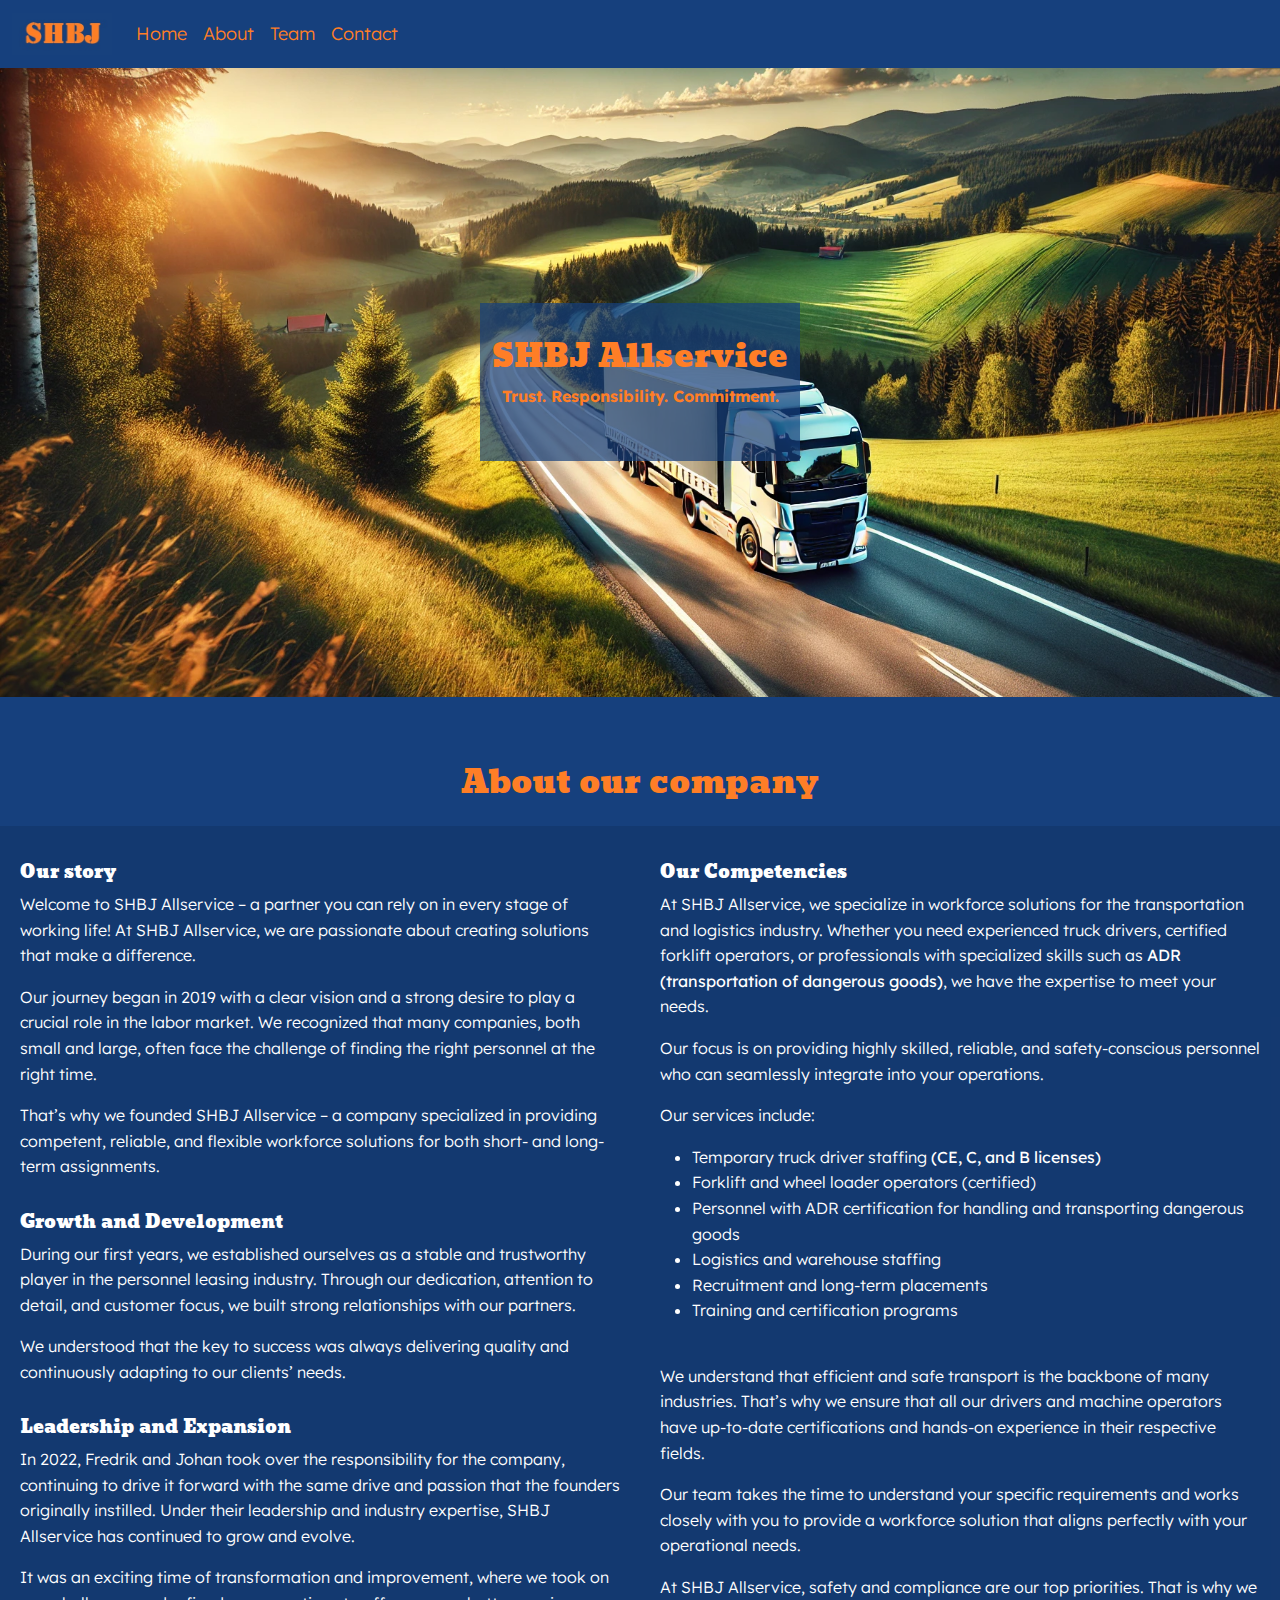
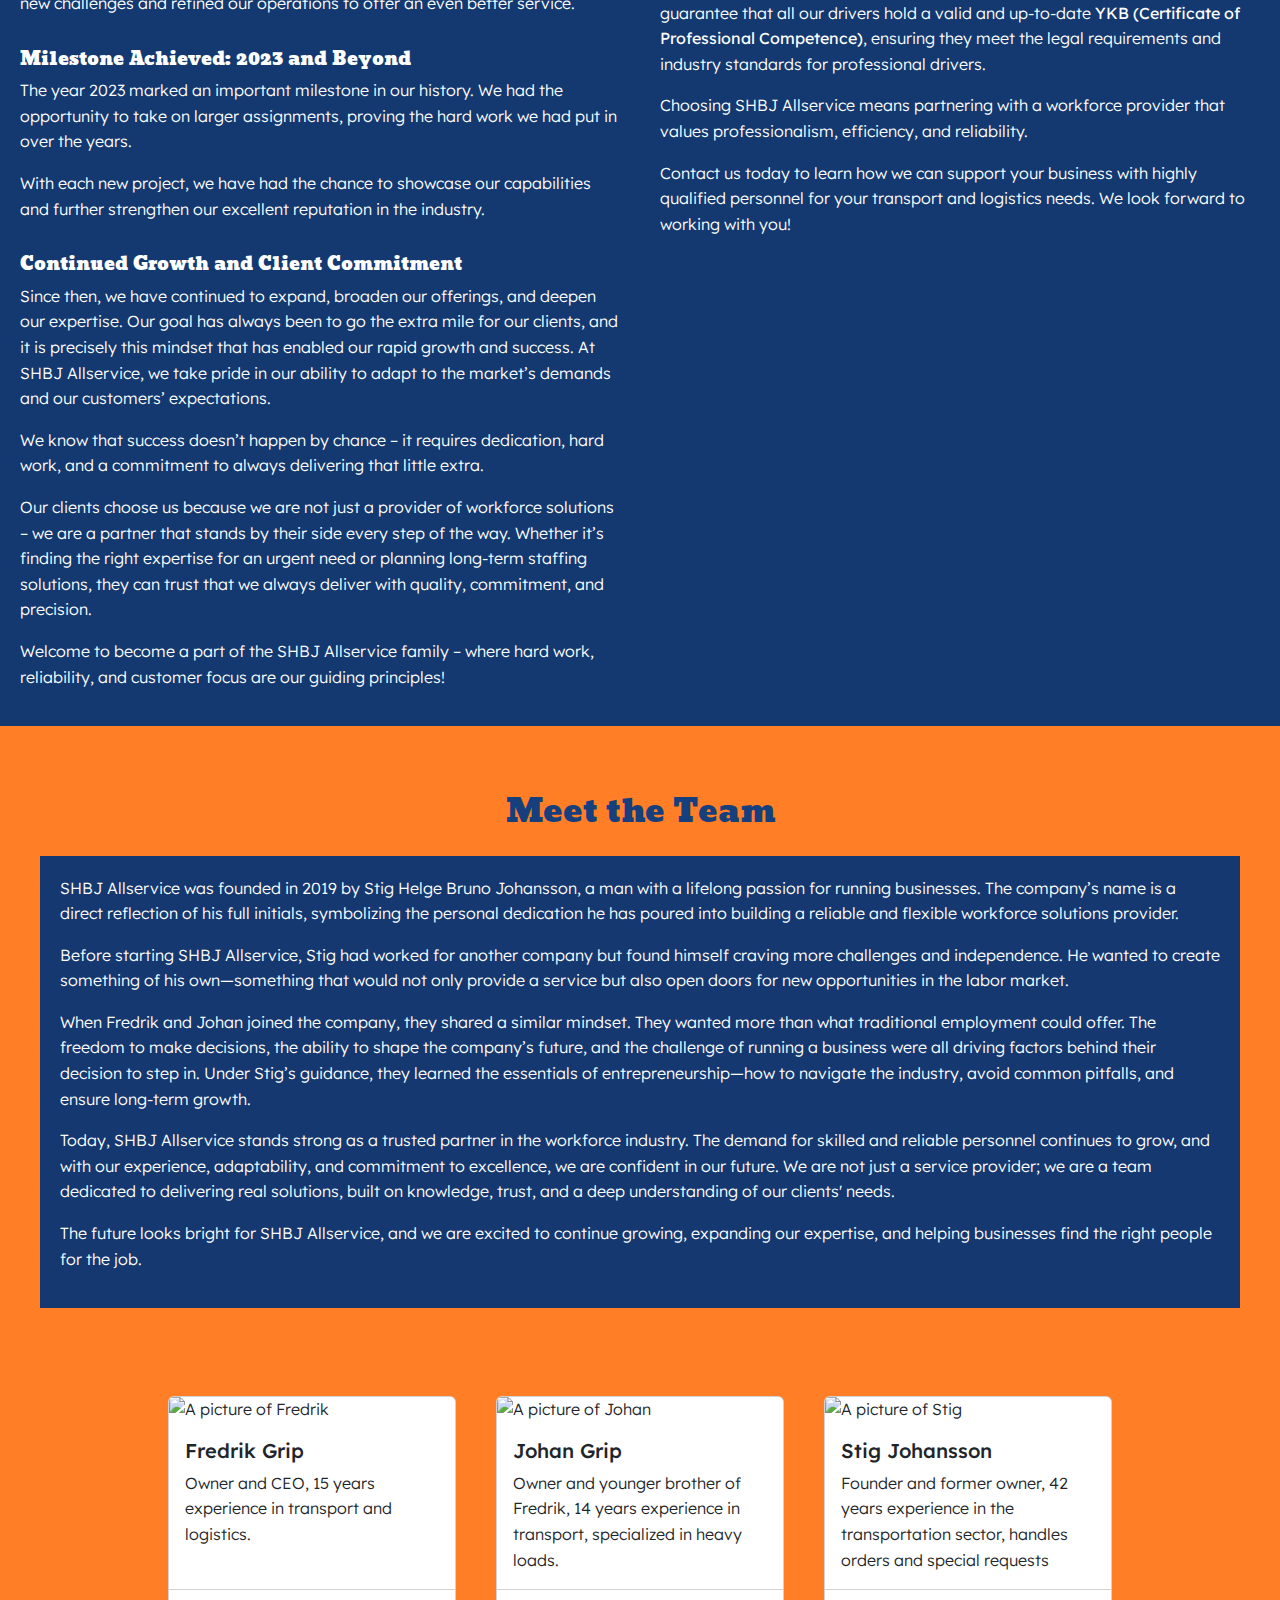
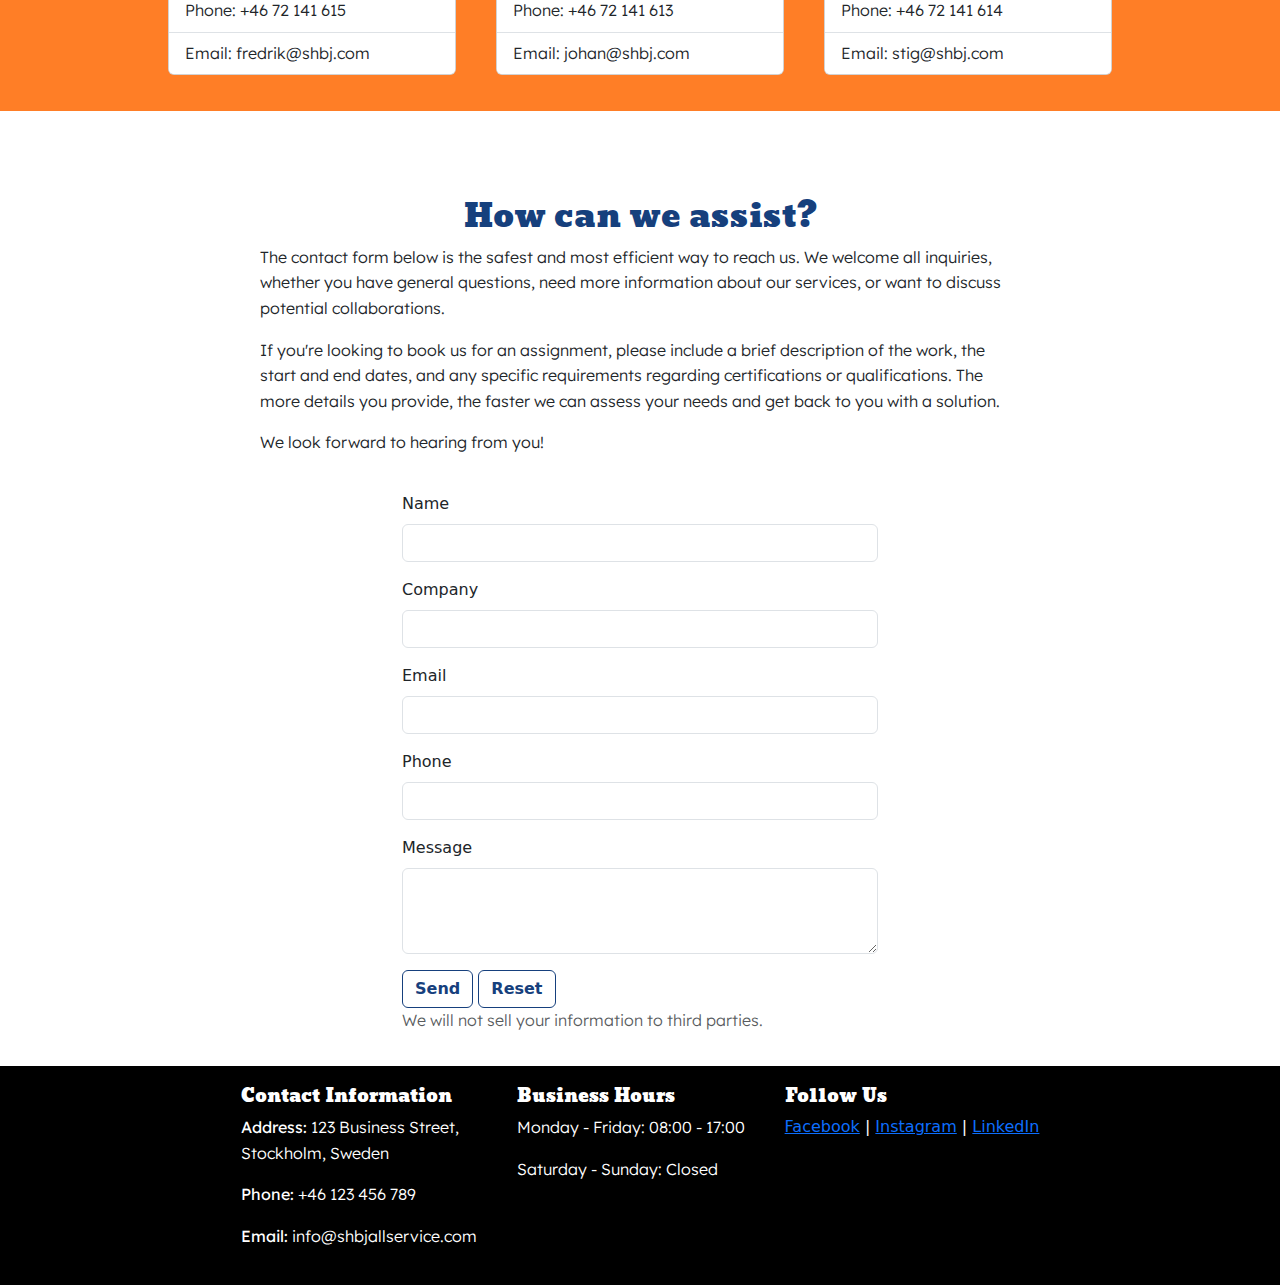
==== commit a9672502: "Add instagram link to footer" ====
--- a/index.html
+++ b/index.html
@@ -282,6 +282,7 @@
         <div class="footer-social">
             <h3>Follow Us</h3>
             <a href="https://www.facebook.com/" target="_blank" rel="nofollow">Facebook</a> |
+            <a href="https://www.instagram.com/" target="_blank" rel="nofollow">Instagram</a> |
             <a href="https://www.linkedin.com/" target="_blank" rel="nofollow">LinkedIn</a>
         </div>
     </footer>
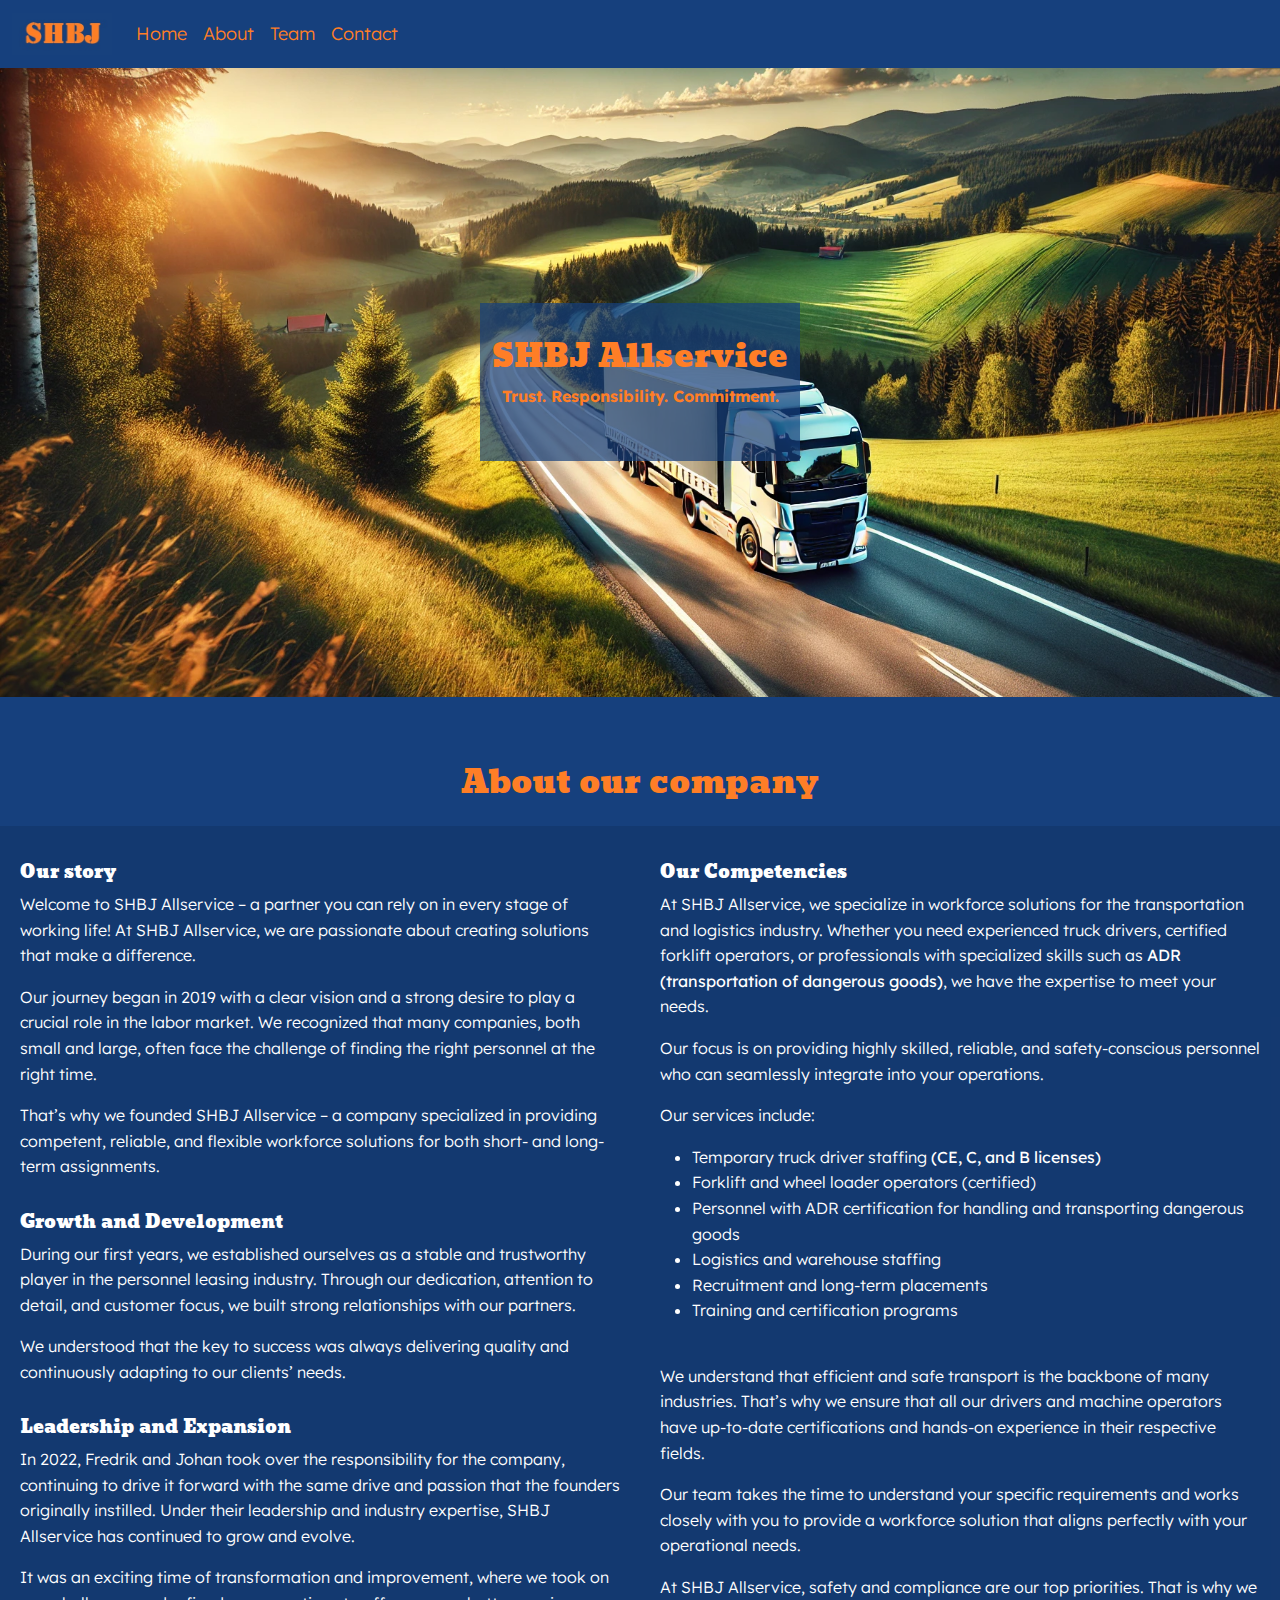
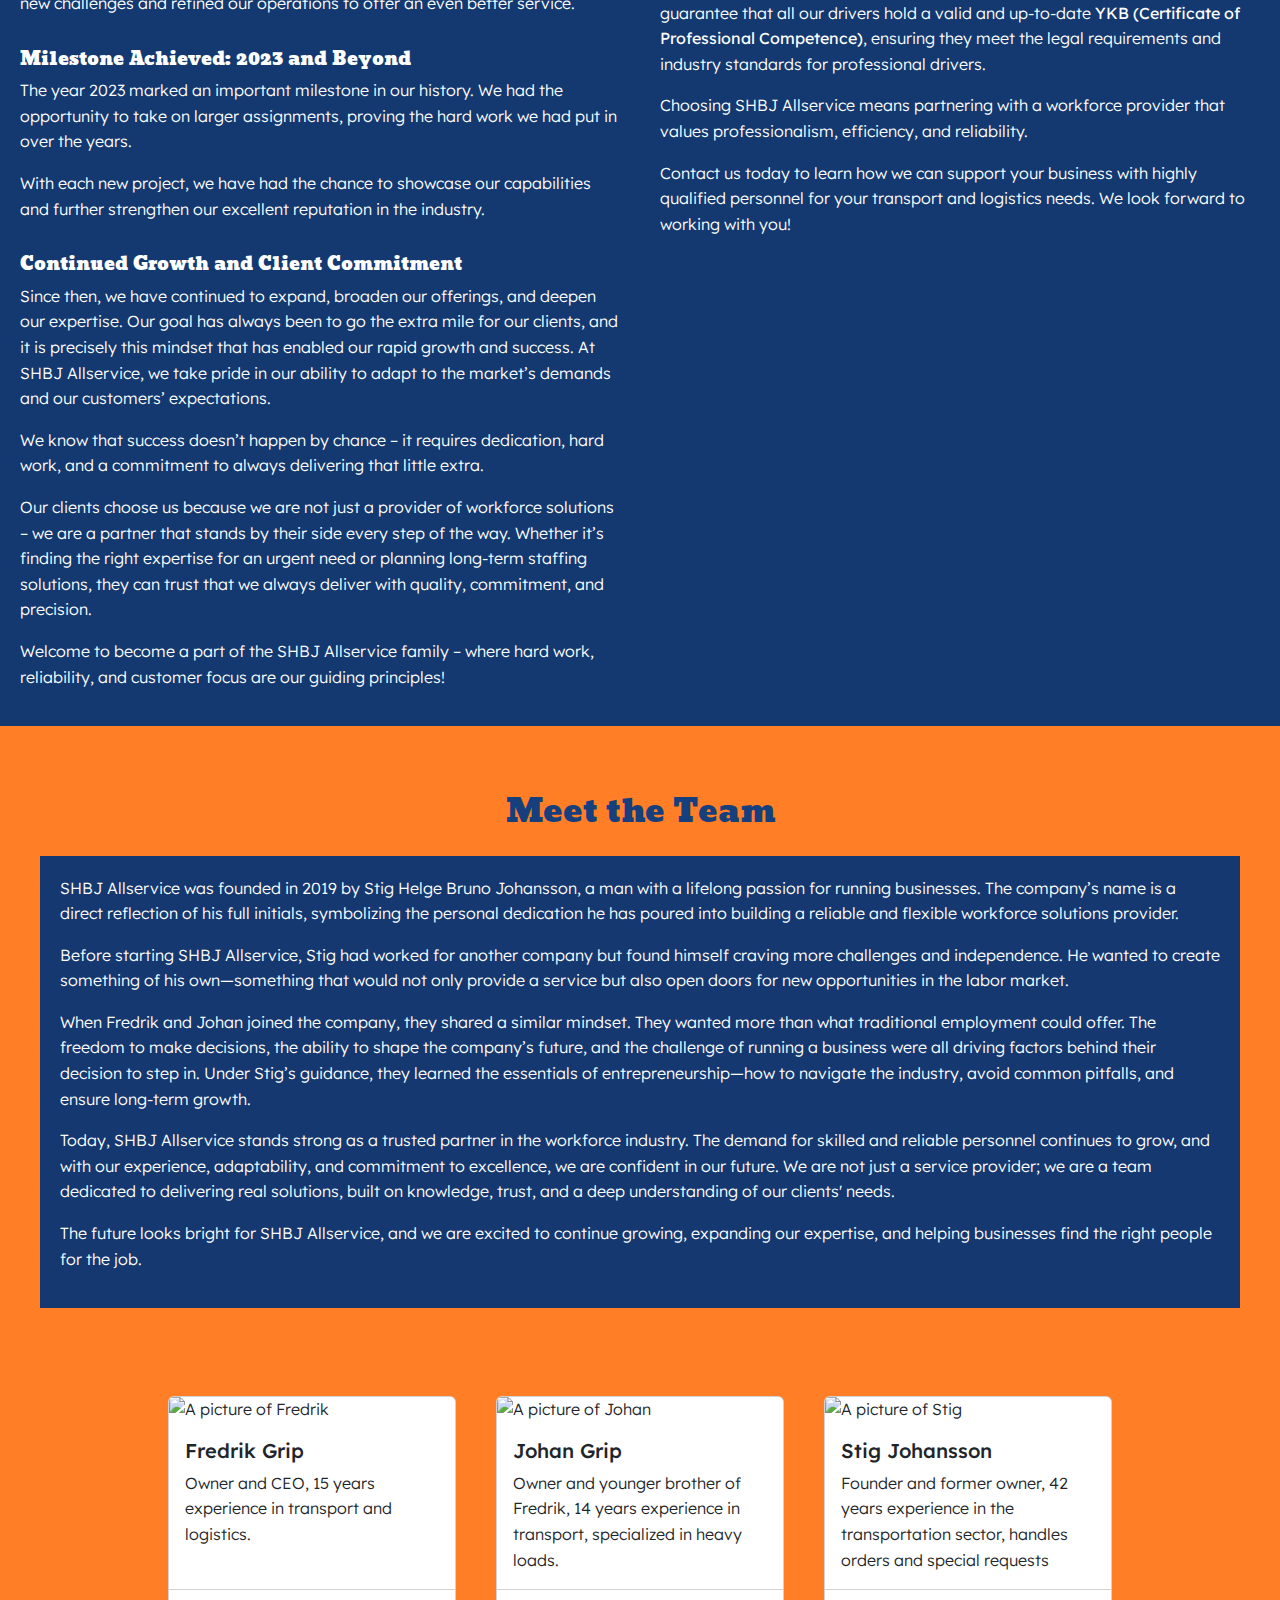
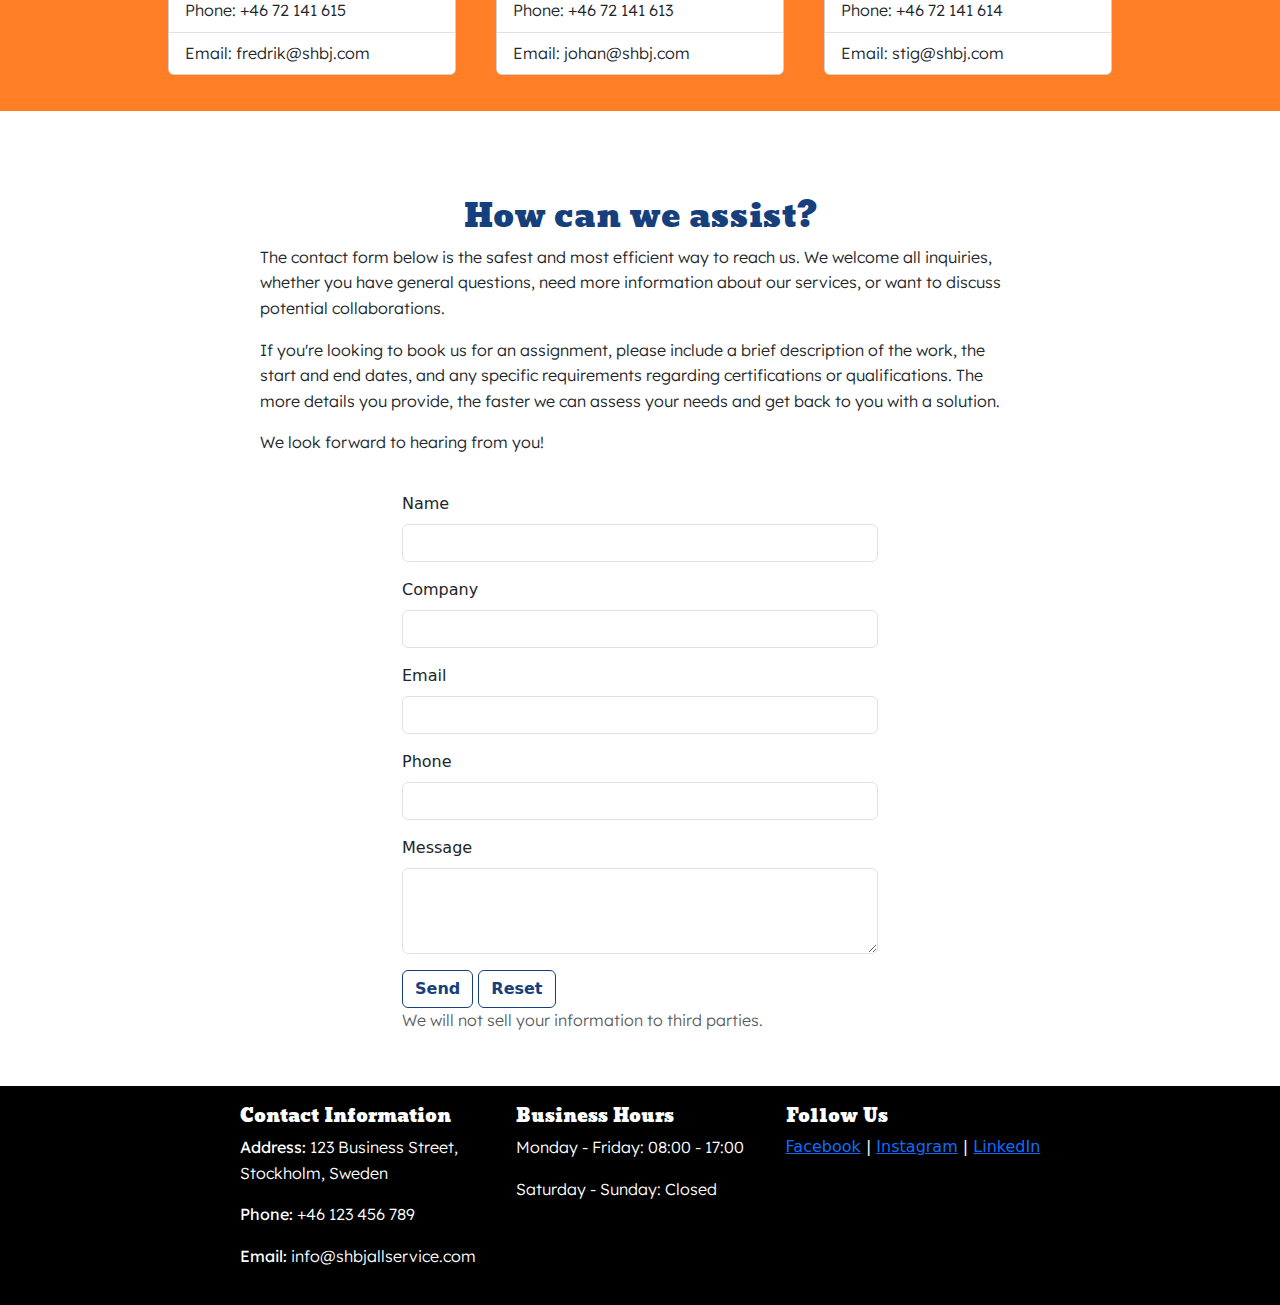
==== commit 7b2cd03d: "Solve favicon issue" ====
--- a/index.html
+++ b/index.html
@@ -9,8 +9,8 @@
 
     <!-- Custom favicon from favicon.io -->
     <link rel="apple-touch-icon" sizes="180x180" href="assets/images/apple-touch-icon.png">
-    <link rel="icon" type="image/png" sizes="32x32" href="/assets/images/favicon-32x32.png">
-    <link rel="icon" type="image/png" sizes="16x16" href="/assets/images/favicon-16x16.png">
+    <link rel="icon" type="image/png" sizes="32x32" href="assets/images/favicon-32x32.png">
+    <link rel="icon" type="image/png" sizes="16x16" href="assets/images/favicon-16x16.png">
 
     <!-- Bootstrap link -->
     <link href="https://cdn.jsdelivr.net/npm/bootstrap@5.3.3/dist/css/bootstrap.min.css" rel="stylesheet"
@@ -59,6 +59,7 @@
         </div>
     </header>
     <main>
+        <!-- About section -->
         <section id="about" class="about-section">
             <h2>About our company</h2>
             <div class="about-text-box">
--- a/assets/css/style.css
+++ b/assets/css/style.css
@@ -213,10 +213,12 @@
     flex-wrap: wrap;
     width: 100%;
     justify-content: center;
+    margin-top: 20px;
 }
 
 .footer-info, .footer-hours, .footer-social {
-    margin: 20px ;
+    margin: 20px;
+    min-width: 230px;
 }
 
 /* Media queries */
@@ -229,4 +231,8 @@
     .about-text-box, .competencies-text-box {
         width: 100%;
     }
+
+    .fixed-bottom {
+        position: static;
+    }
 }